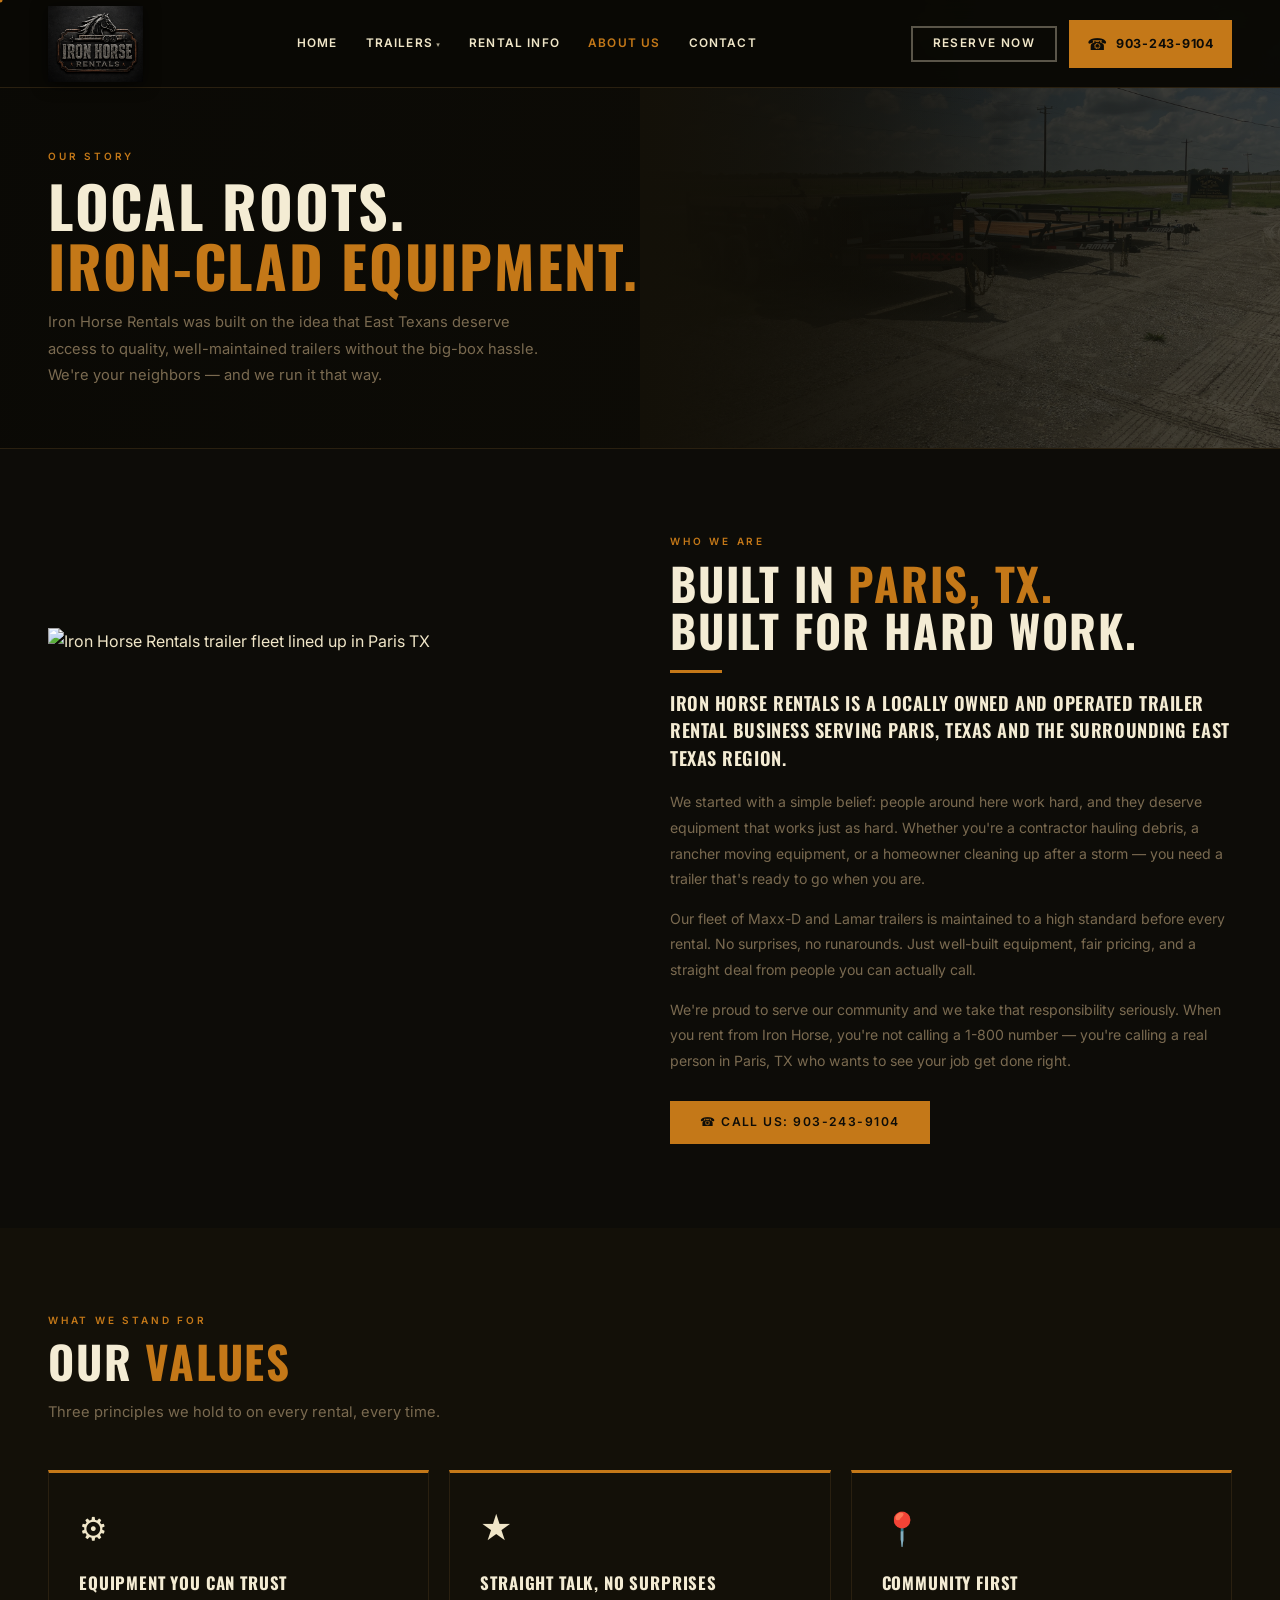
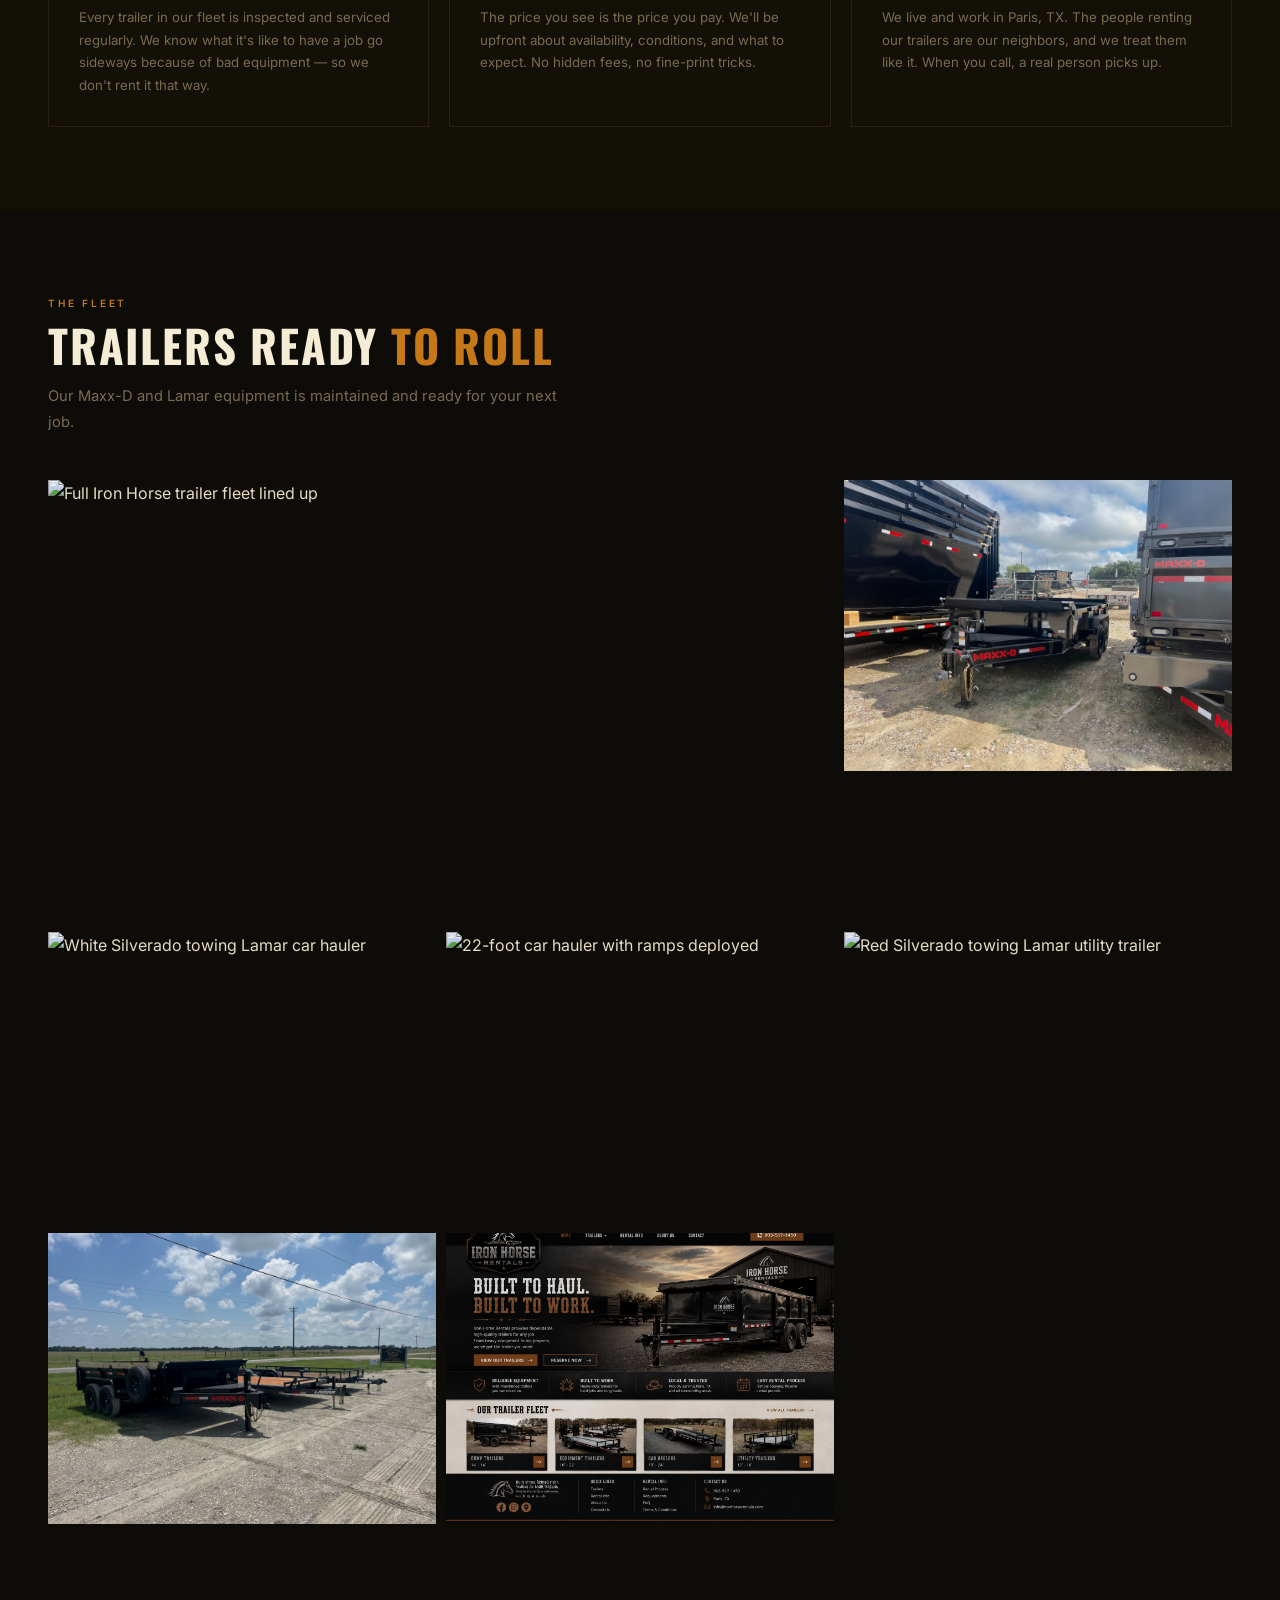
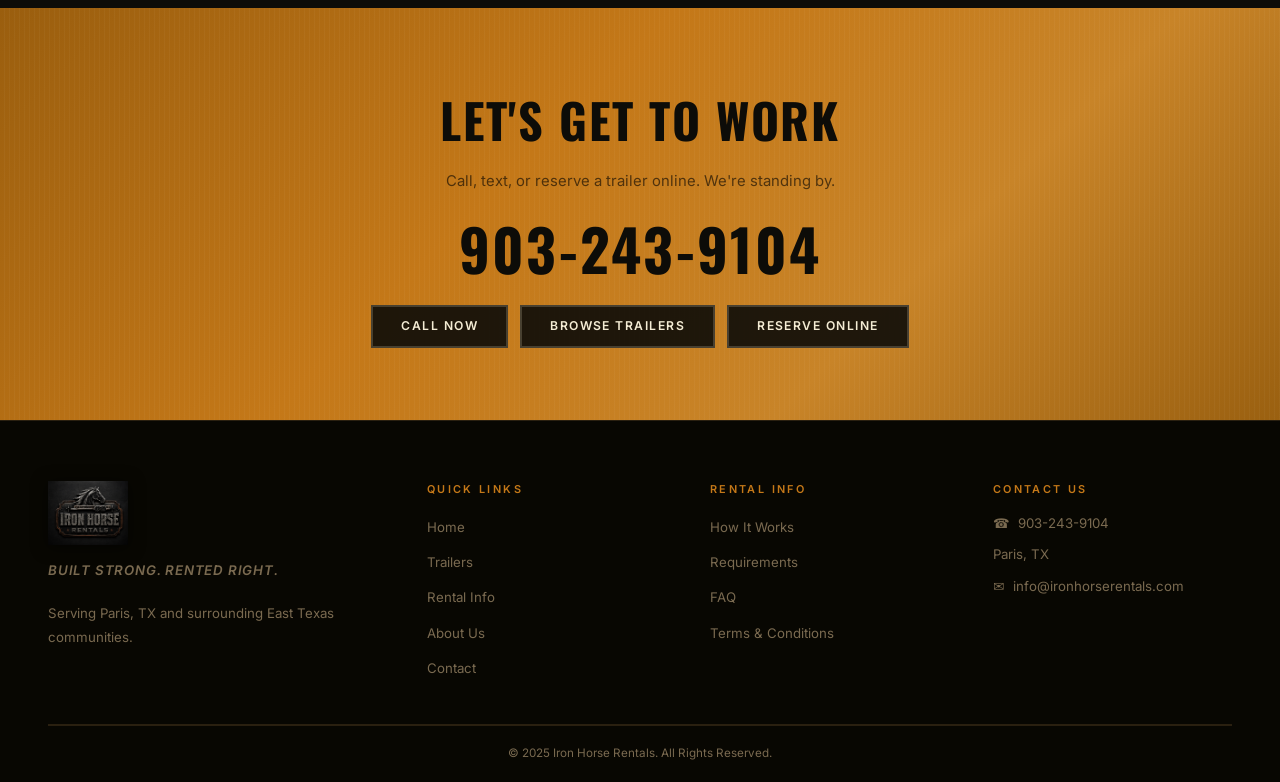
==== about.html @ 9d461a07 "Initial deploy — Iron Horse Rentals static site" ====
<!DOCTYPE html>
<html lang="en">
<head>
  <meta charset="UTF-8">
  <meta name="viewport" content="width=device-width, initial-scale=1.0">
  <title>About Us | Iron Horse Rentals &mdash; Paris, TX</title>
  <meta name="description" content="Iron Horse Rentals is a locally owned trailer rental business based in Paris, TX. Learn about our story, values, and equipment.">
  <link rel="preconnect" href="https://fonts.googleapis.com">
  <link rel="preconnect" href="https://fonts.gstatic.com" crossorigin>
  <link href="https://fonts.googleapis.com/css2?family=Oswald:wght@400;600;700&family=Inter:wght@300;400;500;600&display=swap" rel="stylesheet">
  <link rel="stylesheet" href="styles.css?v=6">
</head>
<body>

<div class="page-loader" id="pageLoader">
  <div class="loader-scene">
    <div class="loader-line-top"></div>
    <div class="loader-logo-wrap">
      <img src="logo.png" class="loader-logo" alt="Iron Horse Rentals">
    </div>
    <div class="loader-line-bottom"></div>
    <div class="loader-word">Iron Horse Rentals</div>
    <div class="loader-city">Paris, Texas</div>
    <div class="loader-bar-wrap"><div class="loader-bar"></div></div>
  </div>
</div>

<header class="site-header">
  <div class="container">
    <nav class="nav-inner">
      <a href="index.html" class="nav-logo"><img src="logo.png" alt="Iron Horse Rentals" width="200" height="76"></a>
      <ul class="nav-links">
        <li><a href="index.html">Home</a></li>
        <li class="has-dd">
          <a href="trailers.html">Trailers</a>
          <ul class="dropdown">
            <li><a href="trailers.html#dump">83"&times;14' Dump Trailer</a></li>
            <li><a href="trailers.html#car-hauler">22' Car Hauler</a></li>
            <li><a href="trailers.html#utility">18' Utility Trailer</a></li>
          </ul>
        </li>
        <li><a href="rental-info.html">Rental Info</a></li>
        <li class="active"><a href="about.html">About Us</a></li>
        <li><a href="contact.html">Contact</a></li>
      </ul>
      <div class="nav-cta">
        <a href="trailers.html#reserve" class="btn btn-outline" style="font-size:.74rem;padding:10px 20px;">Reserve Now</a>
        <a href="tel:9032439104" class="nav-phone-btn"><span class="ph-icon">&#9742;</span> 903-243-9104</a>
      </div>
      <button class="nav-toggle" aria-label="Toggle navigation"><span></span><span></span><span></span></button>
    </nav>
  </div>
</header>

<section class="page-hero">
  <div class="page-hero-img"><img src="IMG_5358.jpeg" alt="Iron Horse Rentals trailer fleet"></div>
  <div class="container">
    <span class="label">Our Story</span>
    <h1>Local Roots.<br><em>Iron-Clad Equipment.</em></h1>
    <p>Iron Horse Rentals was built on the idea that East Texans deserve access to quality, well-maintained trailers without the big-box hassle. We're your neighbors &mdash; and we run it that way.</p>
  </div>
</section>

<section style="background:var(--bg);">
  <div class="container">
    <div class="about-story">
      <div class="about-img-wrap">
        <img src="IMG_5359.jpeg" alt="Iron Horse Rentals trailer fleet lined up in Paris TX" loading="lazy">
      </div>
      <div>
        <span class="label">Who We Are</span>
        <h2 class="h2">Built in <em>Paris, TX.</em><br>Built for Hard Work.</h2>
        <div class="rule"></div>
        <p class="about-lead">Iron Horse Rentals is a locally owned and operated trailer rental business serving Paris, Texas and the surrounding East Texas region.</p>
        <p class="about-p">We started with a simple belief: people around here work hard, and they deserve equipment that works just as hard. Whether you're a contractor hauling debris, a rancher moving equipment, or a homeowner cleaning up after a storm &mdash; you need a trailer that's ready to go when you are.</p>
        <p class="about-p">Our fleet of Maxx-D and Lamar trailers is maintained to a high standard before every rental. No surprises, no runarounds. Just well-built equipment, fair pricing, and a straight deal from people you can actually call.</p>
        <p class="about-p">We're proud to serve our community and we take that responsibility seriously. When you rent from Iron Horse, you're not calling a 1-800 number &mdash; you're calling a real person in Paris, TX who wants to see your job get done right.</p>
        <div style="margin-top:28px;">
          <a href="tel:9032439104" class="btn btn-primary">&#9742; Call Us: 903-243-9104</a>
        </div>
      </div>
    </div>
  </div>
</section>

<section style="background:var(--bg2);">
  <div class="container">
    <span class="label">What We Stand For</span>
    <h2 class="h2">Our <em>Values</em></h2>
    <p class="sub">Three principles we hold to on every rental, every time.</p>
    <div class="vals-grid">
      <div class="val-card">
        <div class="val-icon" style="font-size:2rem;">&#9881;</div>
        <h3 class="val-title">Equipment You Can Trust</h3>
        <p class="val-desc">Every trailer in our fleet is inspected and serviced regularly. We know what it's like to have a job go sideways because of bad equipment &mdash; so we don't rent it that way.</p>
      </div>
      <div class="val-card">
        <div class="val-icon" style="font-size:2rem;">&#9733;</div>
        <h3 class="val-title">Straight Talk, No Surprises</h3>
        <p class="val-desc">The price you see is the price you pay. We'll be upfront about availability, conditions, and what to expect. No hidden fees, no fine-print tricks.</p>
      </div>
      <div class="val-card">
        <div class="val-icon" style="font-size:2rem;">&#128205;</div>
        <h3 class="val-title">Community First</h3>
        <p class="val-desc">We live and work in Paris, TX. The people renting our trailers are our neighbors, and we treat them like it. When you call, a real person picks up.</p>
      </div>
    </div>
  </div>
</section>

<section style="background:var(--bg);">
  <div class="container">
    <span class="label">The Fleet</span>
    <h2 class="h2">Trailers Ready <em>to Roll</em></h2>
    <p class="sub">Our Maxx-D and Lamar equipment is maintained and ready for your next job.</p>
    <div class="photo-grid">
      <div class="span2">
        <img src="IMG_5359.jpeg" alt="Full Iron Horse trailer fleet lined up" loading="lazy">
      </div>
      <div>
        <img src="IMG_5315.jpeg" alt="Maxx-D dump trailer close-up" loading="lazy">
      </div>
      <div>
        <img src="IMG_5285.jpeg" alt="White Silverado towing Lamar car hauler" loading="lazy">
      </div>
      <div>
        <img src="IMG_5299.jpeg" alt="22-foot car hauler with ramps deployed" loading="lazy">
      </div>
      <div>
        <img src="IMG_5297.jpeg" alt="Red Silverado towing Lamar utility trailer" loading="lazy">
      </div>
      <div>
        <img src="IMG_5358.jpeg" alt="Dump trailer and utility trailer in field" loading="lazy">
      </div>
      <div>
        <img src="PHOTO-2026-06-24-08-53-09.jpeg" alt="Iron Horse Rentals trailer" loading="lazy">
      </div>
    </div>
  </div>
</section>

<section class="cta-banner">
  <div class="container">
    <div style="max-width:600px;margin:0 auto;">
      <h2>Let's Get to Work</h2>
      <p>Call, text, or reserve a trailer online. We're standing by.</p>
      <a href="tel:9032439104" class="phone-big">903-243-9104</a>
      <div class="cta-btns">
        <a href="tel:9032439104" class="btn btn-dark">Call Now</a>
        <a href="trailers.html" class="btn btn-dark">Browse Trailers</a>
        <a href="trailers.html#reserve" class="btn btn-dark">Reserve Online</a>
      </div>
    </div>
  </div>
</section>

<footer class="site-footer">
  <div class="container">
    <div class="footer-grid">
      <div class="footer-brand">
        <img src="logo.png" alt="Iron Horse Rentals">
        <p class="footer-tagline">Built Strong. Rented Right.</p>
        <p>Serving Paris, TX and surrounding East Texas communities.</p>
      </div>
      <div>
        <h4 class="footer-h">Quick Links</h4>
        <ul class="footer-links">
          <li><a href="index.html">Home</a></li>
          <li><a href="trailers.html">Trailers</a></li>
          <li><a href="rental-info.html">Rental Info</a></li>
          <li><a href="about.html">About Us</a></li>
          <li><a href="contact.html">Contact</a></li>
        </ul>
      </div>
      <div>
        <h4 class="footer-h">Rental Info</h4>
        <ul class="footer-links">
          <li><a href="rental-info.html#how-it-works">How It Works</a></li>
          <li><a href="rental-info.html#requirements">Requirements</a></li>
          <li><a href="rental-info.html#faq">FAQ</a></li>
          <li><a href="rental-info.html#terms">Terms &amp; Conditions</a></li>
        </ul>
      </div>
      <div>
        <h4 class="footer-h">Contact Us</h4>
        <div class="footer-ci">&#9742; <a href="tel:9032439104">903-243-9104</a></div>
        <div class="footer-ci">Paris, TX</div>
        <div class="footer-ci">&#9993; <a href="mailto:info@ironhorserentals.com">info@ironhorserentals.com</a></div>
      </div>
    </div>
    <div class="footer-bottom"><p>&copy; 2025 Iron Horse Rentals. All Rights Reserved.</p></div>
  </div>
</footer>

<a href="tel:9032439104" class="float-phone" aria-label="Call">&#9742;</a>
<script src="script.js"></script>
</body>
</html>
---- styles.css ----
/* ============================================================
   Iron Horse Rentals — styles.css
   Western Industrial Theme
   ============================================================ */
@import url('https://fonts.googleapis.com/css2?family=Oswald:wght@400;600;700&family=Inter:wght@300;400;500;600&display=swap');

/* ── DESIGN TOKENS ── */
:root {
  /* Warm dark backgrounds */
  --bg:       #0d0c08;
  --bg2:      #131008;
  --bg3:      #1a1508;
  --bg4:      #201a0a;

  /* Amber / copper accent */
  --accent:   #c47818;
  --accent-l: #d48c28;
  --accent-d: #8a5210;

  /* Parchment (fleet section) */
  --parchment:  #c8b882;
  --parchment2: #baa86e;
  --parchment3: #d4c898;

  /* Text */
  --text:       #f0e6c8;
  --text2:      #7a6a50;
  --text-p:     #1c1608;   /* text on parchment */
  --text2-p:    #5a4e32;   /* secondary text on parchment */
  --text-head:  #f4ecd4;

  /* Borders */
  --border:   #2a2010;
  --border-a: rgba(196,120,24,0.30);

  /* Shadows */
  --shadow:    0 8px 48px rgba(0,0,0,0.8);

  /* Typography */
  --ff-display: 'Oswald', 'Impact', Arial Narrow, sans-serif;
  --ff-body:    'Inter', system-ui, -apple-system, sans-serif;

  /* Layout */
  --nav-h: 88px;
}

/* ── RESET ── */
*,*::before,*::after { box-sizing: border-box; margin: 0; padding: 0; }
html { scroll-behavior: smooth; }
body {
  background: var(--bg);
  color: var(--text);
  font-family: var(--ff-body);
  font-size: 16px;
  line-height: 1.65;
  -webkit-font-smoothing: antialiased;
}
img { max-width: 100%; height: auto; display: block; }
a { color: var(--accent); text-decoration: none; transition: color .2s; }
a:hover { color: var(--accent-l); }

/* ── LAYOUT ── */
.container { max-width: 1240px; margin: 0 auto; padding: 0 28px; }
section { padding: 84px 0; }

/* ── SHARED TYPOGRAPHY ── */
.label {
  font-family: var(--ff-body);
  font-size: 10px;
  font-weight: 600;
  letter-spacing: .28em;
  text-transform: uppercase;
  color: var(--accent);
  display: block;
  margin-bottom: 10px;
}
.h2 {
  font-family: var(--ff-display);
  font-size: clamp(1.8rem, 4vw, 2.8rem);
  font-weight: 700;
  line-height: 1.05;
  text-transform: uppercase;
  letter-spacing: .04em;
  color: var(--text-head);
  margin-bottom: 14px;
}
.h2 em { color: var(--accent); font-style: normal; }
.sub {
  font-family: var(--ff-body);
  font-size: .92rem;
  color: var(--text2);
  line-height: 1.8;
  max-width: 520px;
}
.rule {
  width: 52px;
  height: 3px;
  background: var(--accent);
  margin: 16px 0;
}

/* ── SECTION HEADING WITH STARS ── */
.star-head {
  display: flex;
  align-items: center;
  gap: 16px;
  margin-bottom: 32px;
}
.star-head h2 {
  font-family: var(--ff-display);
  font-size: clamp(1.3rem, 2.5vw, 1.9rem);
  font-weight: 700;
  text-transform: uppercase;
  letter-spacing: .08em;
  color: var(--text-p);
  white-space: nowrap;
}
.star-head .star {
  color: var(--accent);
  font-size: 1.1rem;
  line-height: 1;
  flex-shrink: 0;
}
.star-head .line {
  flex: 1;
  height: 1px;
  background: var(--parchment2);
}

/* ── BUTTONS ── */
.btn {
  display: inline-flex;
  align-items: center;
  gap: 10px;
  padding: 13px 28px;
  font-family: var(--ff-body);
  font-size: .76rem;
  font-weight: 600;
  letter-spacing: .12em;
  text-transform: uppercase;
  border: 2px solid transparent;
  cursor: pointer;
  transition: all .22s;
  text-decoration: none;
  line-height: 1;
}
.btn-primary {
  background: var(--accent);
  color: #0d0c08;
  border-color: var(--accent);
}
.btn-primary:hover {
  background: var(--accent-l);
  border-color: var(--accent-l);
  color: #0d0c08;
  transform: translateY(-1px);
  box-shadow: 0 6px 24px rgba(196,120,24,.4);
}
.btn-outline {
  background: transparent;
  color: var(--text);
  border-color: rgba(240,230,200,.35);
}
.btn-outline:hover {
  border-color: var(--accent);
  color: var(--accent);
  transform: translateY(-1px);
}
.btn-dark {
  background: rgba(13,12,8,.9);
  color: var(--text-head);
  border-color: rgba(240,230,200,.2);
}
.btn-dark:hover {
  background: var(--bg3);
  color: var(--accent);
  border-color: var(--border-a);
}

/* ══════════════════════════════════════════════
   NAVIGATION
   ══════════════════════════════════════════════ */
.site-header {
  position: fixed;
  top: 0; left: 0; right: 0;
  z-index: 1000;
  height: var(--nav-h);
  background: rgba(10,9,5,.97);
  backdrop-filter: blur(14px);
  border-bottom: 1px solid var(--border);
  transition: border-color .3s;
}
.site-header.scrolled {
  border-bottom-color: var(--border-a);
  box-shadow: 0 2px 24px rgba(0,0,0,.8);
}
.nav-inner {
  display: flex;
  align-items: center;
  justify-content: space-between;
  height: var(--nav-h);
  gap: 16px;
}

/* LOGO */
.nav-logo { flex-shrink: 0; }
.nav-logo img {
  height: 76px;
  width: auto;
  object-fit: contain;
  filter: drop-shadow(0 2px 8px rgba(0,0,0,.6));
  transition: filter .2s;
}
.nav-logo:hover img { filter: drop-shadow(0 2px 16px rgba(196,120,24,.4)); }

/* Nav links */
.nav-links {
  display: flex;
  align-items: center;
  gap: 0;
  list-style: none;
}
.nav-links > li { position: relative; }
.nav-links a {
  display: block;
  padding: 8px 14px;
  font-family: var(--ff-body);
  font-size: .74rem;
  font-weight: 600;
  letter-spacing: .1em;
  text-transform: uppercase;
  color: var(--text);
  transition: color .2s;
}
.nav-links a:hover { color: var(--accent); }
.nav-links li.active > a { color: var(--accent); }

/* Dropdown */
.has-dd > a::after { content: ' ▾'; font-size: .6em; opacity: .7; }
.dropdown {
  position: absolute;
  top: calc(100% + 6px); left: 0;
  min-width: 220px;
  background: #131008;
  border: 1px solid var(--border);
  border-top: 2px solid var(--accent);
  padding: 6px 0;
  box-shadow: var(--shadow);
  opacity: 0; visibility: hidden; transform: translateY(-6px);
  transition: all .2s;
}
.has-dd:hover .dropdown,
.has-dd.open .dropdown { opacity: 1; visibility: visible; transform: translateY(0); }
.dropdown a {
  padding: 10px 18px;
  font-size: .76rem;
  text-transform: none;
  letter-spacing: .02em;
  color: var(--text2);
  border-left: 2px solid transparent;
}
.dropdown a:hover { color: var(--accent); border-left-color: var(--accent); background: rgba(196,120,24,.06); }

/* CTA side */
.nav-cta { display: flex; align-items: center; gap: 12px; flex-shrink: 0; }
.nav-phone-btn {
  display: inline-flex;
  align-items: center;
  gap: 8px;
  background: var(--accent);
  color: #0d0c08;
  font-family: var(--ff-body);
  font-size: .78rem;
  font-weight: 700;
  letter-spacing: .06em;
  padding: 11px 18px;
  text-transform: uppercase;
  white-space: nowrap;
  transition: background .2s;
  text-decoration: none;
}
.nav-phone-btn:hover { background: var(--accent-l); color: #0d0c08; }
.nav-phone-btn .ph-icon { font-size: 1rem; }

/* Hamburger */
.nav-toggle { display: none; flex-direction: column; gap: 5px; background: none; border: none; cursor: pointer; padding: 4px; }
.nav-toggle span { display: block; width: 24px; height: 2px; background: var(--text); transition: all .25s; }
.nav-toggle.open span:nth-child(1) { transform: translateY(7px) rotate(45deg); }
.nav-toggle.open span:nth-child(2) { opacity: 0; }
.nav-toggle.open span:nth-child(3) { transform: translateY(-7px) rotate(-45deg); }

/* ══════════════════════════════════════════════
   HERO
   ══════════════════════════════════════════════ */
.hero {
  position: relative;
  min-height: 100vh;
  display: flex;
  align-items: center;
  padding-top: var(--nav-h);
  overflow: hidden;
}
.hero-bg { position: absolute; inset: 0; }
.hero-bg img { width: 100%; height: 100%; object-fit: cover; object-position: center right; }
.hero-bg::after {
  content: '';
  position: absolute; inset: 0;
  background: linear-gradient(100deg,
    rgba(10,9,5,.94) 0%,
    rgba(10,9,5,.82) 45%,
    rgba(10,9,5,.38) 75%,
    rgba(10,9,5,.15) 100%);
}
.hero-content { position: relative; z-index: 1; max-width: 620px; }
.hero-eyebrow {
  font-family: var(--ff-body);
  font-size: .7rem;
  font-weight: 600;
  letter-spacing: .3em;
  text-transform: uppercase;
  color: var(--accent);
  display: flex;
  align-items: center;
  gap: 12px;
  margin-bottom: 20px;
}
.hero-eyebrow::before {
  content: '';
  display: block;
  width: 32px;
  height: 1px;
  background: var(--accent);
}
.hero-title {
  font-family: var(--ff-display);
  font-size: clamp(3rem, 7.5vw, 5.8rem);
  font-weight: 700;
  line-height: .96;
  text-transform: uppercase;
  letter-spacing: .02em;
  color: var(--text-head);
  margin-bottom: 24px;
}
.hero-title em {
  color: var(--accent);
  font-style: normal;
  display: block;
}
.hero-desc {
  font-family: var(--ff-body);
  font-size: .95rem;
  color: var(--text2);
  line-height: 1.78;
  max-width: 440px;
  margin-bottom: 32px;
}
.hero-btns { display: flex; gap: 14px; flex-wrap: wrap; }
.hero-btns .btn { gap: 12px; }
.btn-arrow::after { content: '→'; font-size: 1.1em; }

/* Stats bar */
.hero-stats {
  display: flex;
  align-items: stretch;
  margin-top: 48px;
  padding-top: 28px;
  border-top: 1px solid rgba(196,120,24,.22);
  gap: 0;
}
.hero-stat { padding: 0 28px; }
.hero-stat:first-child { padding-left: 0; }
.hero-stat + .hero-stat { border-left: 1px solid rgba(196,120,24,.2); }
.hero-stat .n {
  font-family: var(--ff-display);
  font-size: 2.2rem;
  font-weight: 700;
  color: var(--accent);
  line-height: 1;
  letter-spacing: .02em;
}
.hero-stat .l {
  font-family: var(--ff-body);
  font-size: .67rem;
  letter-spacing: .14em;
  text-transform: uppercase;
  color: var(--text2);
  margin-top: 5px;
}

/* ══════════════════════════════════════════════
   FEATURE STRIP
   ══════════════════════════════════════════════ */
.features { padding: 0; }
.features-grid {
  display: grid;
  grid-template-columns: repeat(4,1fr);
  gap: 1px;
  background: var(--border);
  border-top: 1px solid var(--border);
  border-bottom: 1px solid var(--border);
}
.feat-card {
  background: var(--bg2);
  padding: 36px 24px;
  display: flex;
  gap: 18px;
  align-items: flex-start;
  transition: background .22s;
}
.feat-card:hover { background: var(--bg3); }
.feat-icon-wrap {
  width: 46px;
  height: 46px;
  flex-shrink: 0;
  display: flex;
  align-items: center;
  justify-content: center;
  border: 1px solid var(--border-a);
  color: var(--accent);
}
.feat-icon-wrap svg { width: 24px; height: 24px; fill: none; stroke: currentColor; stroke-width: 1.8; }
.feat-body {}
.feat-title {
  font-family: var(--ff-display);
  font-size: 1rem;
  font-weight: 700;
  text-transform: uppercase;
  letter-spacing: .06em;
  color: var(--text-head);
  margin-bottom: 6px;
}
.feat-desc {
  font-family: var(--ff-body);
  font-size: .81rem;
  color: var(--text2);
  line-height: 1.65;
}

/* ══════════════════════════════════════════════
   FLEET SECTION (PARCHMENT)
   ══════════════════════════════════════════════ */
.fleet-sec {
  background: var(--parchment);
  background-image:
    repeating-linear-gradient(0deg, transparent, transparent 30px, rgba(0,0,0,.03) 30px, rgba(0,0,0,.03) 31px),
    repeating-linear-gradient(90deg, transparent, transparent 30px, rgba(0,0,0,.02) 30px, rgba(0,0,0,.02) 31px);
}
.fleet-head-row {
  display: flex;
  justify-content: space-between;
  align-items: center;
  margin-bottom: 28px;
  flex-wrap: wrap;
  gap: 12px;
}
.fleet-head-row .view-all {
  font-family: var(--ff-body);
  font-size: .74rem;
  font-weight: 600;
  letter-spacing: .1em;
  text-transform: uppercase;
  color: var(--accent);
  display: flex;
  align-items: center;
  gap: 8px;
  transition: gap .2s;
}
.fleet-head-row .view-all:hover { gap: 14px; color: var(--accent); }
.fleet-head-row .view-all::after { content: '→'; font-size: 1.05em; }

.fleet-grid { display: grid; grid-template-columns: repeat(3,1fr); gap: 16px; }

/* Fleet overlay card */
.fc {
  position: relative;
  overflow: hidden;
  cursor: pointer;
}
.fc-img {
  aspect-ratio: 4/3;
  overflow: hidden;
  position: relative;
}
.fc-img img {
  width: 100%;
  height: 100%;
  object-fit: cover;
  transition: transform .45s ease;
}
.fc:hover .fc-img img { transform: scale(1.06); }
.fc-overlay {
  position: absolute;
  inset: 0;
  background: linear-gradient(to top, rgba(10,9,5,.90) 0%, rgba(10,9,5,.35) 55%, transparent 100%);
  display: flex;
  align-items: flex-end;
  justify-content: space-between;
  padding: 20px 18px 18px;
  transition: background .3s;
}
.fc:hover .fc-overlay { background: linear-gradient(to top, rgba(10,9,5,.95) 0%, rgba(10,9,5,.45) 60%, rgba(10,9,5,.1) 100%); }
.fc-info {}
.fc-name {
  font-family: var(--ff-display);
  font-size: 1.05rem;
  font-weight: 700;
  text-transform: uppercase;
  letter-spacing: .06em;
  color: #fff;
  display: block;
  margin-bottom: 2px;
}
.fc-size {
  font-family: var(--ff-body);
  font-size: .72rem;
  letter-spacing: .06em;
  color: rgba(255,255,255,.6);
}
.fc-btn {
  width: 36px;
  height: 36px;
  background: var(--accent);
  color: #0d0c08;
  display: flex;
  align-items: center;
  justify-content: center;
  font-size: 1rem;
  font-weight: 700;
  flex-shrink: 0;
  text-decoration: none;
  transition: background .2s, transform .2s;
}
.fc:hover .fc-btn { background: var(--accent-l); transform: scale(1.08); }

/* ══════════════════════════════════════════════
   CTA BANNER
   ══════════════════════════════════════════════ */
.cta-banner {
  background: linear-gradient(135deg, #9a5e0e 0%, var(--accent) 40%, #c88428 70%, #9a6010 100%);
  padding: 72px 0;
  text-align: center;
  position: relative;
  overflow: hidden;
}
.cta-banner::before {
  content: '';
  position: absolute; inset: 0;
  background: repeating-linear-gradient(90deg, transparent 0, transparent 4px, rgba(255,255,255,.03) 4px, rgba(255,255,255,.04) 5px);
  pointer-events: none;
}
.cta-banner h2 {
  font-family: var(--ff-display);
  font-size: clamp(2rem, 5vw, 3rem);
  font-weight: 700;
  text-transform: uppercase;
  letter-spacing: .04em;
  color: #0d0c08;
  margin-bottom: 10px;
  position: relative;
}
.cta-banner p {
  font-family: var(--ff-body);
  color: rgba(0,0,0,.6);
  font-size: .93rem;
  margin-bottom: 26px;
  position: relative;
}
.cta-banner .phone-big {
  font-family: var(--ff-display);
  font-size: clamp(2.2rem, 5.5vw, 3.6rem);
  font-weight: 700;
  letter-spacing: .04em;
  color: #0d0c08;
  display: block;
  margin: 0 0 28px;
  line-height: 1;
  position: relative;
}
.cta-banner .cta-btns { display: flex; gap: 12px; justify-content: center; flex-wrap: wrap; position: relative; }

/* ══════════════════════════════════════════════
   PAGE HERO (inner pages)
   ══════════════════════════════════════════════ */
.page-hero {
  position: relative;
  padding: calc(var(--nav-h) + 60px) 0 60px;
  background: var(--bg2);
  border-bottom: 1px solid var(--border);
  overflow: hidden;
}
.page-hero::before {
  content: '';
  position: absolute; inset: 0;
  background: linear-gradient(100deg, rgba(10,9,5,.98) 0%, rgba(10,9,5,.7) 60%, transparent 100%);
  z-index: 1;
}
.page-hero-img {
  position: absolute;
  right: 0; top: 0; bottom: 0;
  width: 50%;
  overflow: hidden;
}
.page-hero-img img { width: 100%; height: 100%; object-fit: cover; opacity: .28; }
.page-hero-img::before {
  content: '';
  position: absolute; inset: 0;
  background: linear-gradient(to right, var(--bg2) 0%, transparent 60%);
  z-index: 1;
}
.page-hero .container { position: relative; z-index: 2; }
.page-hero .label { margin-bottom: 10px; }
.page-hero h1 {
  font-family: var(--ff-display);
  font-size: clamp(2rem, 5vw, 3.6rem);
  font-weight: 700;
  line-height: 1.05;
  text-transform: uppercase;
  letter-spacing: .03em;
  color: var(--text-head);
  margin-bottom: 14px;
}
.page-hero h1 em { color: var(--accent); font-style: normal; }
.page-hero p {
  font-family: var(--ff-body);
  font-size: .92rem;
  color: var(--text2);
  max-width: 500px;
  line-height: 1.78;
}

/* ══════════════════════════════════════════════
   TRAILER DETAIL
   ══════════════════════════════════════════════ */
.trailers-list { display: flex; flex-direction: column; gap: 2px; }
.td {
  display: grid;
  grid-template-columns: 1.1fr 1fr;
  border: 1px solid var(--border);
  overflow: hidden;
  background: var(--bg2);
  transition: border-color .25s;
}
.td:hover { border-color: var(--border-a); }
.td:nth-child(even) { direction: rtl; }
.td:nth-child(even) > * { direction: ltr; }
.td-img { position: relative; overflow: hidden; min-height: 360px; }
.td-img img { width: 100%; height: 100%; object-fit: cover; transition: transform .4s; }
.td:hover .td-img img { transform: scale(1.03); }
.td-body { padding: 48px 40px; display: flex; flex-direction: column; justify-content: center; }
.td-tag {
  display: inline-block;
  font-family: var(--ff-body);
  font-size: .68rem;
  font-weight: 600;
  letter-spacing: .16em;
  text-transform: uppercase;
  color: var(--accent);
  background: rgba(196,120,24,.1);
  border: 1px solid rgba(196,120,24,.25);
  padding: 4px 12px;
  margin-bottom: 14px;
}
.td-name {
  font-family: var(--ff-display);
  font-size: clamp(1.6rem, 3vw, 2.2rem);
  font-weight: 700;
  text-transform: uppercase;
  letter-spacing: .03em;
  color: var(--text-head);
  margin-bottom: 6px;
  line-height: 1.05;
}
.td-price {
  font-family: var(--ff-display);
  font-size: 2.2rem;
  font-weight: 700;
  color: var(--accent);
  margin-bottom: 18px;
  line-height: 1;
  letter-spacing: .02em;
}
.td-price small { font-family: var(--ff-body); font-size: .78rem; color: var(--text2); font-weight: 400; }
.td-desc { font-family: var(--ff-body); font-size: .88rem; color: var(--text2); line-height: 1.78; margin-bottom: 22px; }
.td-specs { display: grid; grid-template-columns: 1fr 1fr; gap: 8px 16px; margin-bottom: 26px; }
.spec { display: flex; align-items: flex-start; gap: 8px; font-family: var(--ff-body); font-size: .81rem; color: var(--text2); }
.spec::before { content: '✦'; color: var(--accent); font-size: .58rem; margin-top: 4px; flex-shrink: 0; }

/* ══════════════════════════════════════════════
   RESERVATION FORM
   ══════════════════════════════════════════════ */
.res-sec { background: var(--bg2); }
.res-inner { display: grid; grid-template-columns: 1fr 1.6fr; gap: 56px; align-items: start; }
.res-info h2 {
  font-family: var(--ff-display);
  font-size: 2rem;
  font-weight: 700;
  text-transform: uppercase;
  letter-spacing: .03em;
  color: var(--text-head);
  margin-bottom: 14px;
}
.res-info p { font-family: var(--ff-body); font-size: .87rem; color: var(--text2); line-height: 1.78; margin-bottom: 20px; }
.res-contact a {
  display: flex; align-items: center; gap: 10px;
  font-family: var(--ff-body); font-size: .92rem; font-weight: 600;
  color: var(--text); margin-bottom: 10px; transition: color .2s;
}
.res-contact a:hover { color: var(--accent); }

/* FORMS */
.form-grid { display: grid; grid-template-columns: 1fr 1fr; gap: 16px; }
.fg { display: flex; flex-direction: column; gap: 6px; }
.fg.full { grid-column: 1/-1; }
.fg label {
  font-family: var(--ff-body);
  font-size: .68rem; font-weight: 600; letter-spacing: .14em; text-transform: uppercase; color: var(--accent);
}
.fg input, .fg select, .fg textarea {
  background: var(--bg);
  border: 1px solid var(--border);
  color: var(--text);
  font-family: var(--ff-body);
  font-size: .88rem;
  padding: 11px 14px;
  outline: none;
  transition: border-color .2s;
  -webkit-appearance: none;
  border-radius: 0;
}
.fg select {
  background-image: url("data:image/svg+xml,%3Csvg xmlns='http://www.w3.org/2000/svg' width='10' height='7'%3E%3Cpath d='M1 1l4 4 4-4' stroke='%237a6a50' stroke-width='1.5' fill='none'/%3E%3C/svg%3E");
  background-repeat: no-repeat; background-position: right 13px center; padding-right: 34px; cursor: pointer;
}
.fg input:focus, .fg select:focus, .fg textarea:focus { border-color: var(--accent); }
.fg input::placeholder, .fg textarea::placeholder { color: var(--text2); opacity: .45; }
.fg select option { background: #131008; }
.fg textarea { resize: vertical; min-height: 90px; }
.form-note { font-family: var(--ff-body); font-size: .73rem; color: var(--text2); margin-top: 10px; }
.form-success {
  display: none; margin-top: 14px; padding: 16px 20px;
  background: rgba(196,120,24,.1); border: 1px solid var(--border-a);
  color: var(--accent); font-family: var(--ff-body); font-size: .87rem; text-align: center;
}

/* ══════════════════════════════════════════════
   HOW IT WORKS
   ══════════════════════════════════════════════ */
.steps { display: grid; grid-template-columns: repeat(4,1fr); gap: 28px; margin-top: 48px; }
.step-n {
  width: 46px; height: 46px;
  background: var(--accent); color: #0d0c08;
  font-family: var(--ff-display); font-size: 1.3rem; font-weight: 700;
  display: flex; align-items: center; justify-content: center;
  margin-bottom: 18px;
  box-shadow: 0 4px 16px rgba(196,120,24,.35);
}
.step-title {
  font-family: var(--ff-display); font-size: 1.05rem; font-weight: 700;
  text-transform: uppercase; letter-spacing: .05em;
  color: var(--text-head); margin-bottom: 8px;
}
.step-desc { font-family: var(--ff-body); font-size: .83rem; color: var(--text2); line-height: 1.7; }

/* ── REQUIREMENTS ── */
.req-grid { display: grid; grid-template-columns: 1fr 1fr; gap: 20px; margin-top: 40px; }
.req-card { background: var(--bg3); border: 1px solid var(--border); padding: 26px; }
.req-card h3 {
  font-family: var(--ff-display); font-size: 1rem; font-weight: 700;
  text-transform: uppercase; letter-spacing: .05em;
  color: var(--text-head); margin-bottom: 14px; padding-bottom: 12px; border-bottom: 1px solid var(--border);
}
.req-list { list-style: none; display: flex; flex-direction: column; gap: 9px; }
.req-list li { display: flex; gap: 10px; font-family: var(--ff-body); font-size: .84rem; color: var(--text2); line-height: 1.55; }
.req-list li::before { content: '✦'; color: var(--accent); font-size: .58rem; flex-shrink: 0; margin-top: 4px; }

/* ── FAQ ── */
.faq-list { display: flex; flex-direction: column; }
.faq-item { border: 1px solid var(--border); border-bottom: none; }
.faq-item:last-child { border-bottom: 1px solid var(--border); }
.faq-q {
  width: 100%; display: flex; align-items: center; justify-content: space-between;
  padding: 18px 22px; background: none; border: none; cursor: pointer;
  color: var(--text); font-family: var(--ff-body); font-size: .92rem; font-weight: 500;
  text-align: left; gap: 14px; transition: background .2s;
}
.faq-q:hover { background: rgba(196,120,24,.04); }
.faq-q span { flex: 1; }
.faq-icon {
  width: 22px; height: 22px; border: 1px solid var(--border-a);
  display: flex; align-items: center; justify-content: center;
  font-size: .9rem; color: var(--accent); flex-shrink: 0; transition: transform .25s;
}
.faq-item.open .faq-icon { transform: rotate(45deg); }
.faq-a { overflow: hidden; max-height: 0; transition: max-height .32s ease; }
.faq-a-in {
  padding: 0 22px 18px; padding-top: 16px;
  font-family: var(--ff-body); font-size: .85rem; color: var(--text2); line-height: 1.78;
  border-top: 1px solid var(--border);
}

/* ── T&C ── */
.tc-box {
  background: var(--bg3); border: 1px solid var(--border); border-left: 3px solid var(--accent);
  padding: 30px 34px; margin-top: 36px;
}
.tc-box h3 {
  font-family: var(--ff-display); font-size: 1.05rem; font-weight: 700;
  text-transform: uppercase; letter-spacing: .05em;
  color: var(--text-head); margin-bottom: 18px;
}
.tc-list { list-style: none; counter-reset: tc; display: flex; flex-direction: column; gap: 12px; }
.tc-list li { display: flex; gap: 14px; font-family: var(--ff-body); font-size: .83rem; color: var(--text2); line-height: 1.65; counter-increment: tc; }
.tc-list li::before {
  content: counter(tc); min-width: 22px; height: 22px;
  background: rgba(196,120,24,.15); color: var(--accent); font-size: .7rem; font-weight: 700;
  display: flex; align-items: center; justify-content: center; flex-shrink: 0;
}

/* ══════════════════════════════════════════════
   ABOUT
   ══════════════════════════════════════════════ */
.about-story { display: grid; grid-template-columns: 1fr 1fr; gap: 60px; align-items: center; }
.about-img-wrap { position: relative; }
.about-img-wrap img { width: 100%; aspect-ratio: 4/3; object-fit: cover; }
.about-img-wrap::after {
  content: ''; position: absolute; bottom: -14px; right: -14px;
  width: 55%; height: 55%; border: 2px solid var(--accent); z-index: -1;
}
.about-lead { font-family: var(--ff-display); font-size: 1.15rem; font-weight: 600; text-transform: uppercase; letter-spacing: .03em; color: var(--text-head); line-height: 1.5; margin-bottom: 18px; }
.about-p { font-family: var(--ff-body); font-size: .88rem; color: var(--text2); line-height: 1.82; margin-bottom: 14px; }

.vals-grid { display: grid; grid-template-columns: repeat(3,1fr); gap: 20px; margin-top: 44px; }
.val-card { padding: 30px; background: var(--bg2); border: 1px solid var(--border); border-top: 3px solid var(--accent); }
.val-icon { font-size: 1.8rem; margin-bottom: 14px; }
.val-title { font-family: var(--ff-display); font-size: 1.05rem; font-weight: 700; text-transform: uppercase; letter-spacing: .05em; color: var(--text-head); margin-bottom: 9px; }
.val-desc { font-family: var(--ff-body); font-size: .83rem; color: var(--text2); line-height: 1.7; }

.photo-grid { display: grid; grid-template-columns: repeat(3,1fr); gap: 10px; margin-top: 44px; }
.photo-grid img { width: 100%; aspect-ratio: 4/3; object-fit: cover; filter: grayscale(15%) contrast(1.08) brightness(.92); transition: filter .3s, transform .3s; }
.photo-grid img:hover { filter: grayscale(0) contrast(1.05); transform: scale(1.02); }
.photo-grid .span2 { grid-column: span 2; }
.photo-grid .span2 img { aspect-ratio: 16/9; }

/* ══════════════════════════════════════════════
   CONTACT
   ══════════════════════════════════════════════ */
.contact-grid { display: grid; grid-template-columns: 1fr 1.4fr; gap: 48px; align-items: start; }
.contact-cards { display: flex; flex-direction: column; gap: 16px; }
.c-card { background: var(--bg2); border: 1px solid var(--border); padding: 20px; display: flex; gap: 14px; transition: border-color .2s; }
.c-card:hover { border-color: var(--border-a); }
.c-icon { width: 42px; height: 42px; background: rgba(196,120,24,.1); border: 1px solid rgba(196,120,24,.2); display: flex; align-items: center; justify-content: center; font-size: 1.1rem; flex-shrink: 0; }
.c-card h3 { font-family: var(--ff-body); font-size: .68rem; font-weight: 600; letter-spacing: .14em; text-transform: uppercase; color: var(--accent); margin-bottom: 4px; }
.c-card p, .c-card a { font-family: var(--ff-body); font-size: .92rem; color: var(--text); }
.c-card small { display: block; font-family: var(--ff-body); font-size: .74rem; color: var(--text2); margin-top: 3px; }
.phone-box {
  background: linear-gradient(135deg, #9a5e0e 0%, var(--accent) 50%, #a06010 100%);
  padding: 26px 22px; text-align: center;
}
.phone-box .pb-label { font-family: var(--ff-body); font-size: .68rem; font-weight: 600; letter-spacing: .22em; text-transform: uppercase; color: rgba(0,0,0,.6); margin-bottom: 6px; }
.phone-box a { font-family: var(--ff-display); font-size: 2.1rem; font-weight: 700; letter-spacing: .04em; color: #0d0c08; display: block; line-height: 1.1; }
.phone-box small { font-family: var(--ff-body); font-size: .74rem; color: rgba(0,0,0,.55); display: block; margin-top: 5px; }

/* ══════════════════════════════════════════════
   FOOTER
   ══════════════════════════════════════════════ */
.site-footer { background: #080702; border-top: 1px solid var(--border); padding: 60px 0 0; }
.footer-grid { display: grid; grid-template-columns: 1.4fr 1fr 1fr 1fr; gap: 44px; padding-bottom: 44px; border-bottom: 1px solid var(--border); }
.footer-brand img {
  height: 64px;
  width: auto;
  object-fit: contain;
  margin-bottom: 14px;
  filter: drop-shadow(0 2px 8px rgba(0,0,0,.6));
}
.footer-brand p { font-family: var(--ff-body); font-size: .83rem; color: var(--text2); line-height: 1.78; margin-bottom: 20px; }
.footer-tagline {
  font-family: var(--ff-display);
  font-size: .88rem;
  font-weight: 600;
  text-transform: uppercase;
  letter-spacing: .06em;
  color: var(--text2);
  font-style: italic;
  margin-bottom: 16px;
}
.footer-h { font-family: var(--ff-body); font-size: .68rem; font-weight: 600; letter-spacing: .22em; text-transform: uppercase; color: var(--accent); margin-bottom: 14px; }
.footer-links { list-style: none; display: flex; flex-direction: column; gap: 9px; }
.footer-links a { font-family: var(--ff-body); font-size: .83rem; color: var(--text2); transition: color .2s, padding-left .2s; }
.footer-links a:hover { color: var(--text); padding-left: 4px; }
.footer-ci { display: flex; align-items: flex-start; gap: 9px; font-family: var(--ff-body); font-size: .83rem; color: var(--text2); margin-bottom: 10px; }
.footer-ci a { color: var(--text2); }
.footer-ci a:hover { color: var(--accent); }
.footer-bottom {
  display: flex; justify-content: center; align-items: center; padding: 18px 0;
  border-top: 1px solid var(--border);
}
.footer-bottom p { font-family: var(--ff-body); font-size: .73rem; color: var(--text2); text-align: center; }

/* ── FLOAT PHONE ── */
.float-phone {
  display: none; position: fixed; bottom: 22px; right: 22px; z-index: 999;
  background: var(--accent); color: #0d0c08;
  width: 54px; height: 54px; border-radius: 50%;
  align-items: center; justify-content: center;
  font-size: 1.3rem;
  box-shadow: 0 4px 24px rgba(196,120,24,.55);
  transition: transform .2s;
}
.float-phone:hover { transform: scale(1.1); color: #0d0c08; }

/* ══════════════════════════════════════════════
   RESPONSIVE
   ══════════════════════════════════════════════ */
@media (max-width: 1024px) {
  .features-grid { grid-template-columns: repeat(2,1fr); }
  .fleet-grid { grid-template-columns: repeat(2,1fr); }
  .td { grid-template-columns: 1fr; direction: ltr !important; }
  .td:nth-child(even) > * { direction: ltr; }
  .td-img { min-height: 260px; }
  .footer-grid { grid-template-columns: 1fr 1fr; gap: 28px; }
  .steps { grid-template-columns: repeat(2,1fr); }
  .about-story { grid-template-columns: 1fr; gap: 36px; }
  .about-img-wrap::after { display: none; }
  .res-inner { grid-template-columns: 1fr; }
}
@media (max-width: 768px) {
  :root { --nav-h: 70px; }
  section { padding: 56px 0; }
  .nav-links, .nav-cta { display: none; }
  .nav-toggle { display: flex; }
  .nav-logo img { height: 56px; }
  .nav-links.open {
    display: flex; flex-direction: column;
    position: fixed; top: var(--nav-h); left: 0; right: 0;
    background: rgba(10,9,5,.98); border-bottom: 1px solid var(--border);
    padding: 12px 0; gap: 0; z-index: 999;
  }
  .nav-links.open a { padding: 12px 22px; }
  .dropdown { position: static; opacity: 1; visibility: visible; transform: none; background: #1a1508; border: none; border-left: 2px solid var(--accent); margin-left: 22px; display: none; }
  .has-dd.open .dropdown { display: block; }
  .fleet-grid { grid-template-columns: 1fr; }
  .features-grid { grid-template-columns: 1fr; }
  .vals-grid { grid-template-columns: 1fr; }
  .req-grid { grid-template-columns: 1fr; }
  .form-grid { grid-template-columns: 1fr; }
  .contact-grid { grid-template-columns: 1fr; }
  .footer-grid { grid-template-columns: 1fr; gap: 24px; }
  .fleet-head-row { flex-direction: column; align-items: flex-start; }
  .td-body { padding: 28px 22px; }
  .td-specs { grid-template-columns: 1fr; }
  .photo-grid { grid-template-columns: 1fr 1fr; }
  .photo-grid .span2 { grid-column: span 2; }
  .float-phone { display: flex; }
  .page-hero-img { display: none; }
  .footer-bottom { flex-direction: column; gap: 6px; }
  .hero-stats { flex-direction: column; align-items: flex-start; gap: 16px; }
  .hero-stat + .hero-stat { border-left: none; padding-left: 0; border-top: 1px solid rgba(196,120,24,.2); padding-top: 16px; }
  .feat-card { flex-direction: column; gap: 12px; }
}
@media (max-width: 480px) {
  .hero-title { font-size: 2.8rem; }
  .photo-grid { grid-template-columns: 1fr; }
  .photo-grid .span2 { grid-column: span 1; }
  .steps { grid-template-columns: 1fr; }
  .nav-logo img { height: 48px; }
}

/* ══════════════════════════════════════════════
   TRIONN-INSPIRED ANIMATION SYSTEM
   ══════════════════════════════════════════════ */

/* ── SCROLL PROGRESS BAR ── */
.scroll-progress {
  position: fixed; top: 0; left: 0;
  width: 0%; height: 2px;
  background: var(--accent);
  z-index: 2000; pointer-events: none;
  transition: width .05s linear;
}

/* ── PAGE LOADER ── */
.page-loader {
  position: fixed; inset: 0;
  background: var(--bg);
  z-index: 9999;
  display: flex; align-items: center; justify-content: center;
  transition: opacity .75s cubic-bezier(0.4, 0, 0.2, 1), visibility .75s ease;
}
.page-loader.done { opacity: 0; visibility: hidden; pointer-events: none; }

/* ── Loader scene ── */
.loader-scene {
  display: flex; flex-direction: column; align-items: center;
  position: relative;
}

/* Top amber line grows outward from center */
.loader-line-top {
  width: 0; height: 1px;
  background: var(--accent);
  margin-bottom: 28px;
  animation: ld-hline .3s .08s cubic-bezier(0.16, 1, 0.3, 1) forwards;
}
@keyframes ld-hline { to { width: 88px; } }

/* Logo clip-rise: logo rises up from below the container edge */
.loader-logo-wrap {
  overflow: hidden;
  height: 84px;
  display: flex; align-items: flex-start;
  position: relative;
}
.loader-logo {
  height: 84px; width: auto; display: block;
  transform: translateY(100%);
  filter: drop-shadow(0 4px 20px rgba(196,120,24,.35));
  animation: ld-rise .5s .2s cubic-bezier(0.16, 1, 0.3, 1) forwards;
  will-change: transform;
}
@keyframes ld-rise { to { transform: translateY(0); } }

/* Shine sweep across logo after rise */
.loader-logo-wrap::after {
  content: '';
  position: absolute; top: 0; left: -80%; width: 55%; height: 100%;
  background: linear-gradient(105deg, transparent 20%, rgba(255,220,120,.18) 50%, transparent 80%);
  animation: ld-shine .5s .75s ease forwards;
  pointer-events: none;
}
@keyframes ld-shine { to { left: 160%; } }

/* Bottom divider line */
.loader-line-bottom {
  width: 0; height: 1px;
  background: var(--border-a);
  margin-top: 20px; margin-bottom: 14px;
  animation: ld-hline .3s .52s cubic-bezier(0.16, 1, 0.3, 1) forwards;
}

/* Wordmark — blurs in with wide letter-spacing */
.loader-word {
  font-family: var(--ff-display);
  font-size: .68rem; font-weight: 600;
  letter-spacing: .45em;
  text-transform: uppercase;
  color: var(--text-head);
  padding-right: .45em;
  opacity: 0; filter: blur(6px);
  animation: ld-word .38s .56s ease forwards;
}
@keyframes ld-word {
  from { opacity: 0; filter: blur(6px); letter-spacing: .7em; }
  to   { opacity: 1; filter: blur(0);   letter-spacing: .45em; }
}

/* City label in amber */
.loader-city {
  font-family: var(--ff-body);
  font-size: .57rem; font-weight: 600;
  letter-spacing: .28em; text-transform: uppercase;
  color: var(--accent);
  margin-top: 5px;
  opacity: 0; transform: translateY(5px);
  animation: ld-city .28s .72s ease forwards;
}
@keyframes ld-city {
  to { opacity: 1; transform: translateY(0); }
}

/* Progress bar */
.loader-bar-wrap {
  width: 88px; height: 1px;
  background: var(--border);
  margin-top: 22px; overflow: hidden;
}
.loader-bar {
  height: 100%; width: 0%;
  background: var(--accent);
  animation: ld-bar .85s .1s cubic-bezier(0.4, 0, 0.2, 1) forwards;
}
@keyframes ld-bar { to { width: 100%; } }

/* ── CUSTOM CURSOR ── */
@media (pointer: fine) {
  body, a, button, [role="button"] { cursor: none !important; }
}
.c-ring {
  position: fixed; top: 0; left: 0;
  width: 34px; height: 34px;
  border: 1.5px solid rgba(196,120,24,.65);
  border-radius: 50%; pointer-events: none;
  z-index: 9998;
  transform: translate(-50%, -50%);
  transition: width .22s, height .22s, border-color .22s, background .18s;
}
.c-dot {
  position: fixed; top: 0; left: 0;
  width: 5px; height: 5px;
  background: var(--accent); border-radius: 50%;
  pointer-events: none; z-index: 9999;
  transform: translate(-50%, -50%);
}
.c-ring.on-link {
  width: 52px; height: 52px;
  background: rgba(196,120,24,.07);
  border-color: var(--accent);
}

/* ── MARQUEE TICKER ── */
.marquee-strip {
  overflow: hidden;
  background: var(--bg4);
  border-top: 1px solid var(--border-a);
  border-bottom: 1px solid var(--border-a);
}
.marquee-track {
  display: flex;
  width: fit-content;
  animation: mq-scroll 32s linear infinite;
}
.marquee-track:hover { animation-play-state: paused; }
.m-item {
  display: inline-flex; align-items: center;
  padding: 24px 32px;
  font-family: var(--ff-display);
  font-size: clamp(1rem, 1.6vw, 1.25rem);
  font-weight: 700;
  text-transform: uppercase;
  letter-spacing: .12em;
  color: rgba(240,230,200,.55);
  white-space: nowrap; flex-shrink: 0;
  transition: color .2s;
}
.m-item:hover { color: var(--text); }
.m-sep { color: var(--accent); padding: 0 6px; font-size: .8em; opacity: .9; }
@keyframes mq-scroll {
  from { transform: translateX(0); }
  to   { transform: translateX(-50%); }
}

/* ── SPLIT TEXT LINE REVEAL ── */
.t-line {
  display: block;
  overflow: hidden;
  line-height: 1.05;
}
.t-inner {
  display: block;
  transform: translateY(108%);
  transition: transform .9s cubic-bezier(0.16, 1, 0.3, 1);
  will-change: transform;
}
.t-line:nth-child(2) .t-inner { transition-delay: .13s; }
.t-line:nth-child(3) .t-inner { transition-delay: .26s; }
.hero-title .t-line { margin-bottom: .06em; }

/* Trigger class – parent gets .txt-revealed */
.txt-revealed .t-inner { transform: translateY(0); }

/* Amber line in hero */
.t-inner.amber { color: var(--accent); font-style: normal; }

/* ── FADE-UP UTILITY ── */
.fade-up {
  opacity: 0;
  transform: translateY(26px);
  transition: opacity .7s ease, transform .7s ease;
}
.fade-up.is-in { opacity: 1; transform: translateY(0); }
.fade-up.d1 { transition-delay: .1s; }
.fade-up.d2 { transition-delay: .22s; }
.fade-up.d3 { transition-delay: .34s; }
.fade-up.d4 { transition-delay: .46s; }

/* ── CARD STAGGER (existing cards get fade animation) ── */
.feat-card,
.step-item,
.val-card,
.req-card {
  opacity: 0;
  transform: translateY(22px);
}
.feat-card   { transition: background .22s, opacity .6s ease, transform .6s ease; }
.step-item,
.val-card,
.req-card    { transition: opacity .6s ease, transform .6s ease; }

.feat-card.is-in,
.step-item.is-in,
.val-card.is-in,
.req-card.is-in { opacity: 1; transform: translateY(0); }

/* .td and .fc keep their own transitions; JS just adds opacity */
.td { opacity: 0; transform: translateY(18px); transition: border-color .25s, opacity .65s ease, transform .65s ease; }
.td.is-in { opacity: 1; transform: translateY(0); }

.fc { opacity: 0; }
.fc.is-in { opacity: 1; transition: opacity .5s ease; }

.c-card { opacity: 0; transform: translateY(20px); transition: border-color .2s, opacity .6s ease, transform .6s ease; }
.c-card.is-in { opacity: 1; transform: translateY(0); }

/* ── HERO PARALLAX ── */
.hero-bg img { will-change: transform; transform: scale(1.08); }

/* ── LARGE BREAKOUT TEXT (Trionn section feel) ── */
.breakout-text {
  font-family: var(--ff-display);
  font-size: clamp(2.4rem, 6vw, 5rem);
  font-weight: 700;
  text-transform: uppercase;
  letter-spacing: .02em;
  line-height: 1.0;
  color: var(--text-head);
}
.breakout-text em { color: var(--accent); font-style: normal; }
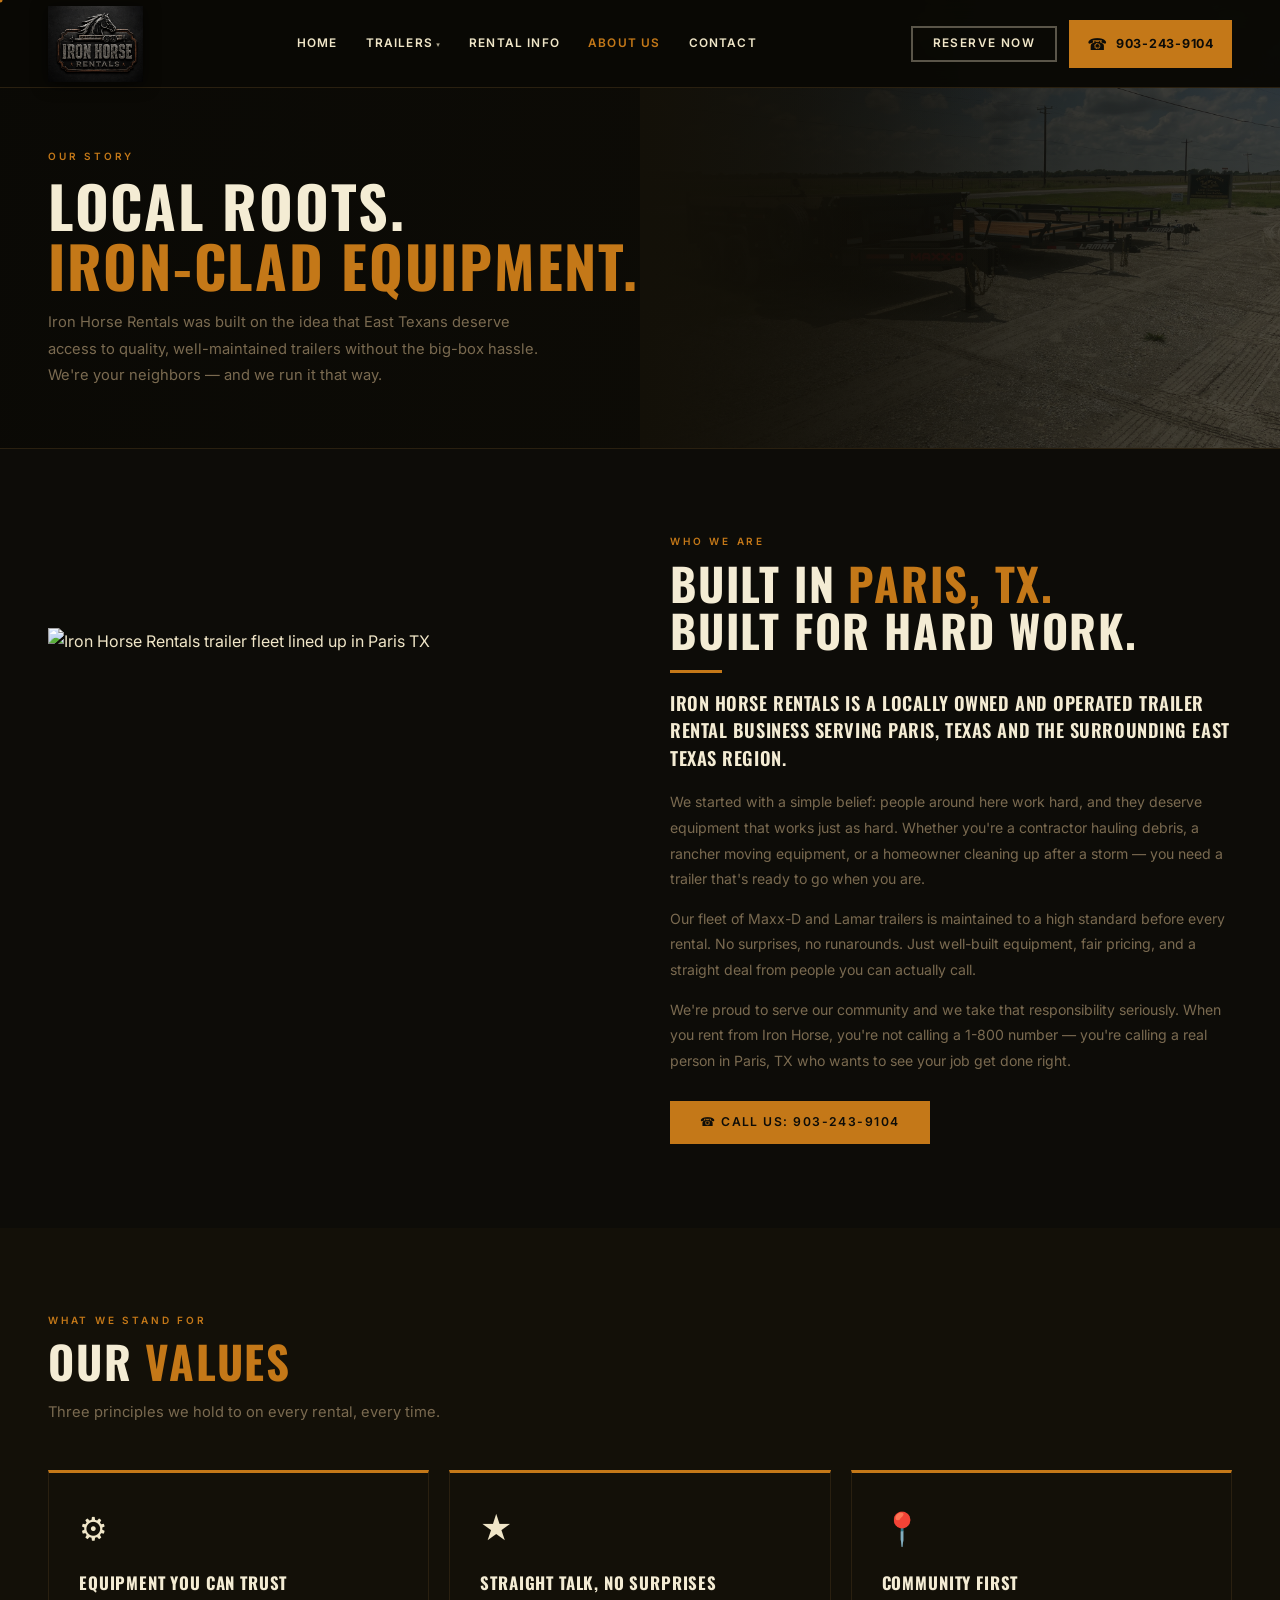
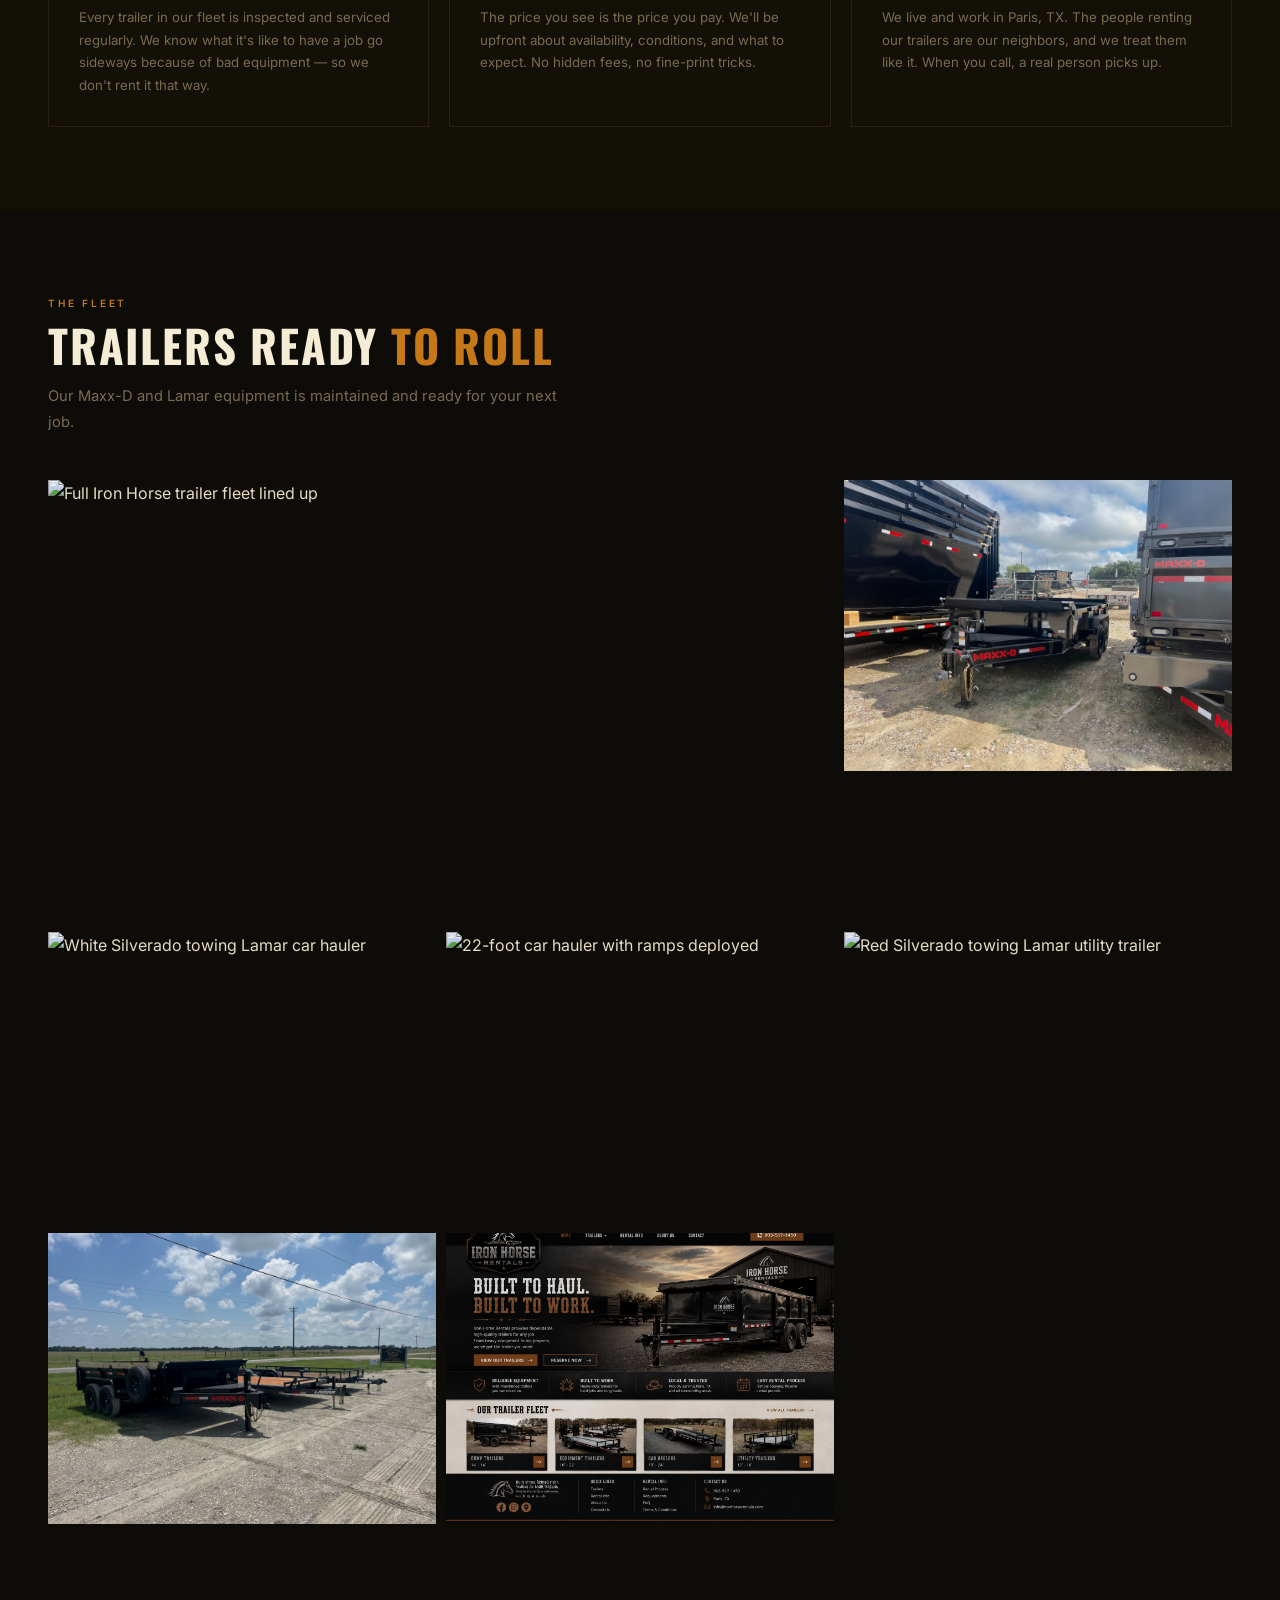
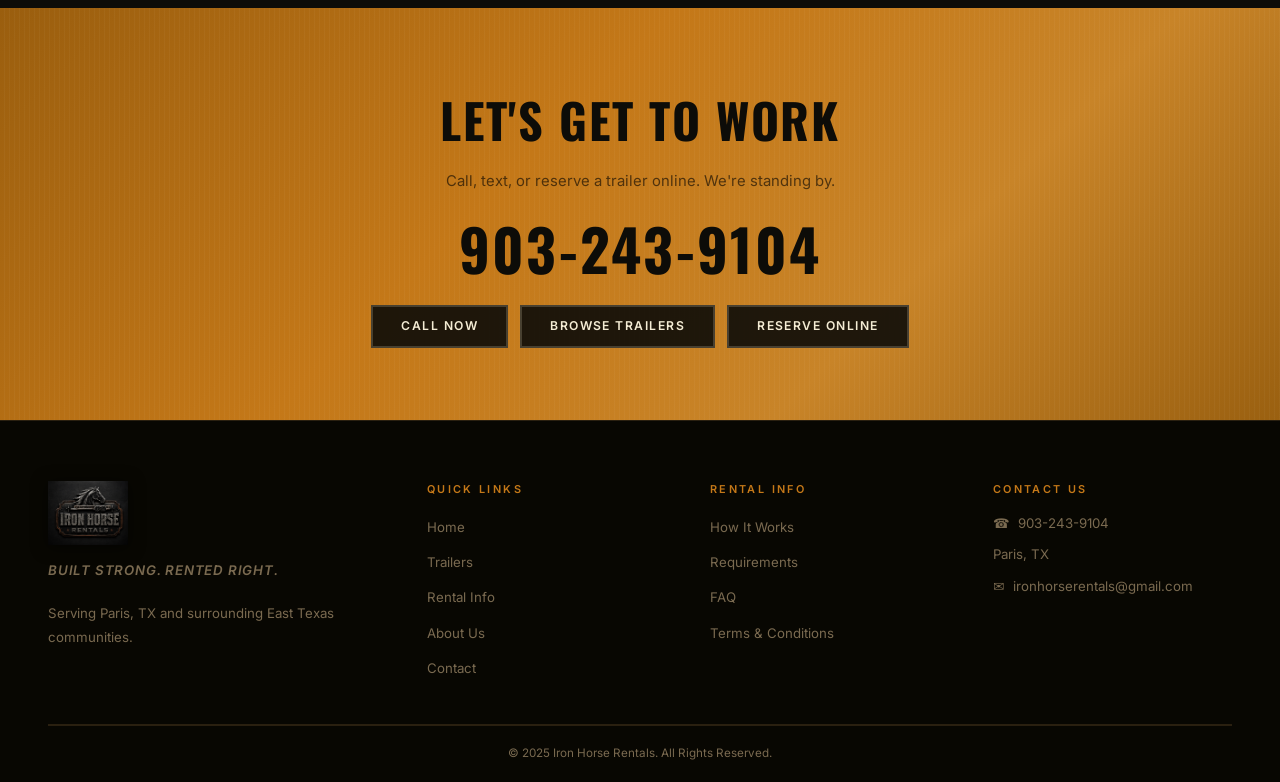
==== commit 23f90434: "client revisions: address, email, car hauler rename, GVWR placeholders, multi-day discount" ====
--- a/about.html
+++ b/about.html
@@ -5,10 +5,17 @@
   <meta name="viewport" content="width=device-width, initial-scale=1.0">
   <title>About Us | Iron Horse Rentals &mdash; Paris, TX</title>
   <meta name="description" content="Iron Horse Rentals is a locally owned trailer rental business based in Paris, TX. Learn about our story, values, and equipment.">
+  <link rel="icon" type="image/png" href="logo.png">
+  <link rel="apple-touch-icon" href="logo.png">
+  <meta property="og:type" content="website">
+  <meta property="og:image" content="https://www.ironhorserentals.net/logo.png">
+  <meta property="og:site_name" content="Iron Horse Rentals">  <meta property="og:title" content="About Us | Iron Horse Rentals — Paris, TX">
+  <meta property="og:description" content="Iron Horse Rentals is a locally owned trailer rental business based in Paris, TX. Learn about our story, values, and equipment.">
+  <meta property="og:url" content="https://www.ironhorserentals.net/about.html">
   <link rel="preconnect" href="https://fonts.googleapis.com">
   <link rel="preconnect" href="https://fonts.gstatic.com" crossorigin>
   <link href="https://fonts.googleapis.com/css2?family=Oswald:wght@400;600;700&family=Inter:wght@300;400;500;600&display=swap" rel="stylesheet">
-  <link rel="stylesheet" href="styles.css?v=6">
+  <link rel="stylesheet" href="styles.css?v=8">
 </head>
 <body>
 
@@ -185,7 +192,7 @@
         <h4 class="footer-h">Contact Us</h4>
         <div class="footer-ci">&#9742; <a href="tel:9032439104">903-243-9104</a></div>
         <div class="footer-ci">Paris, TX</div>
-        <div class="footer-ci">&#9993; <a href="mailto:info@ironhorserentals.com">info@ironhorserentals.com</a></div>
+        <div class="footer-ci">&#9993; <a href="mailto:ironhorserentals@gmail.com">ironhorserentals@gmail.com</a></div>
       </div>
     </div>
     <div class="footer-bottom"><p>&copy; 2025 Iron Horse Rentals. All Rights Reserved.</p></div>
--- a/styles.css
+++ b/styles.css
@@ -681,9 +681,12 @@
 }
 .td-price small { font-family: var(--ff-body); font-size: .78rem; color: var(--text2); font-weight: 400; }
 .td-desc { font-family: var(--ff-body); font-size: .88rem; color: var(--text2); line-height: 1.78; margin-bottom: 22px; }
-.td-specs { display: grid; grid-template-columns: 1fr 1fr; gap: 8px 16px; margin-bottom: 26px; }
+.td-specs { display: grid; grid-template-columns: 1fr 1fr; gap: 8px 16px; margin-bottom: 20px; }
 .spec { display: flex; align-items: flex-start; gap: 8px; font-family: var(--ff-body); font-size: .81rem; color: var(--text2); }
 .spec::before { content: '✦'; color: var(--accent); font-size: .58rem; margin-top: 4px; flex-shrink: 0; }
+.td-gvwr { margin: 0 0 24px; padding: 14px 18px; background: var(--bg3); border-left: 2px solid var(--accent); }
+.td-gvwr-row { font-family: var(--ff-display); font-size: 1rem; font-weight: 700; color: var(--text-head); line-height: 1.7; }
+.td-gvwr-row span { font-family: var(--ff-body); font-size: .88rem; font-weight: 400; color: var(--text2); }
 
 /* ══════════════════════════════════════════════
    RESERVATION FORM
@@ -963,6 +966,7 @@
   .photo-grid .span2 { grid-column: span 1; }
   .steps { grid-template-columns: 1fr; }
   .nav-logo img { height: 48px; }
+  .hero-bg img { object-position: 65% center; }
 }
 
 /* ══════════════════════════════════════════════
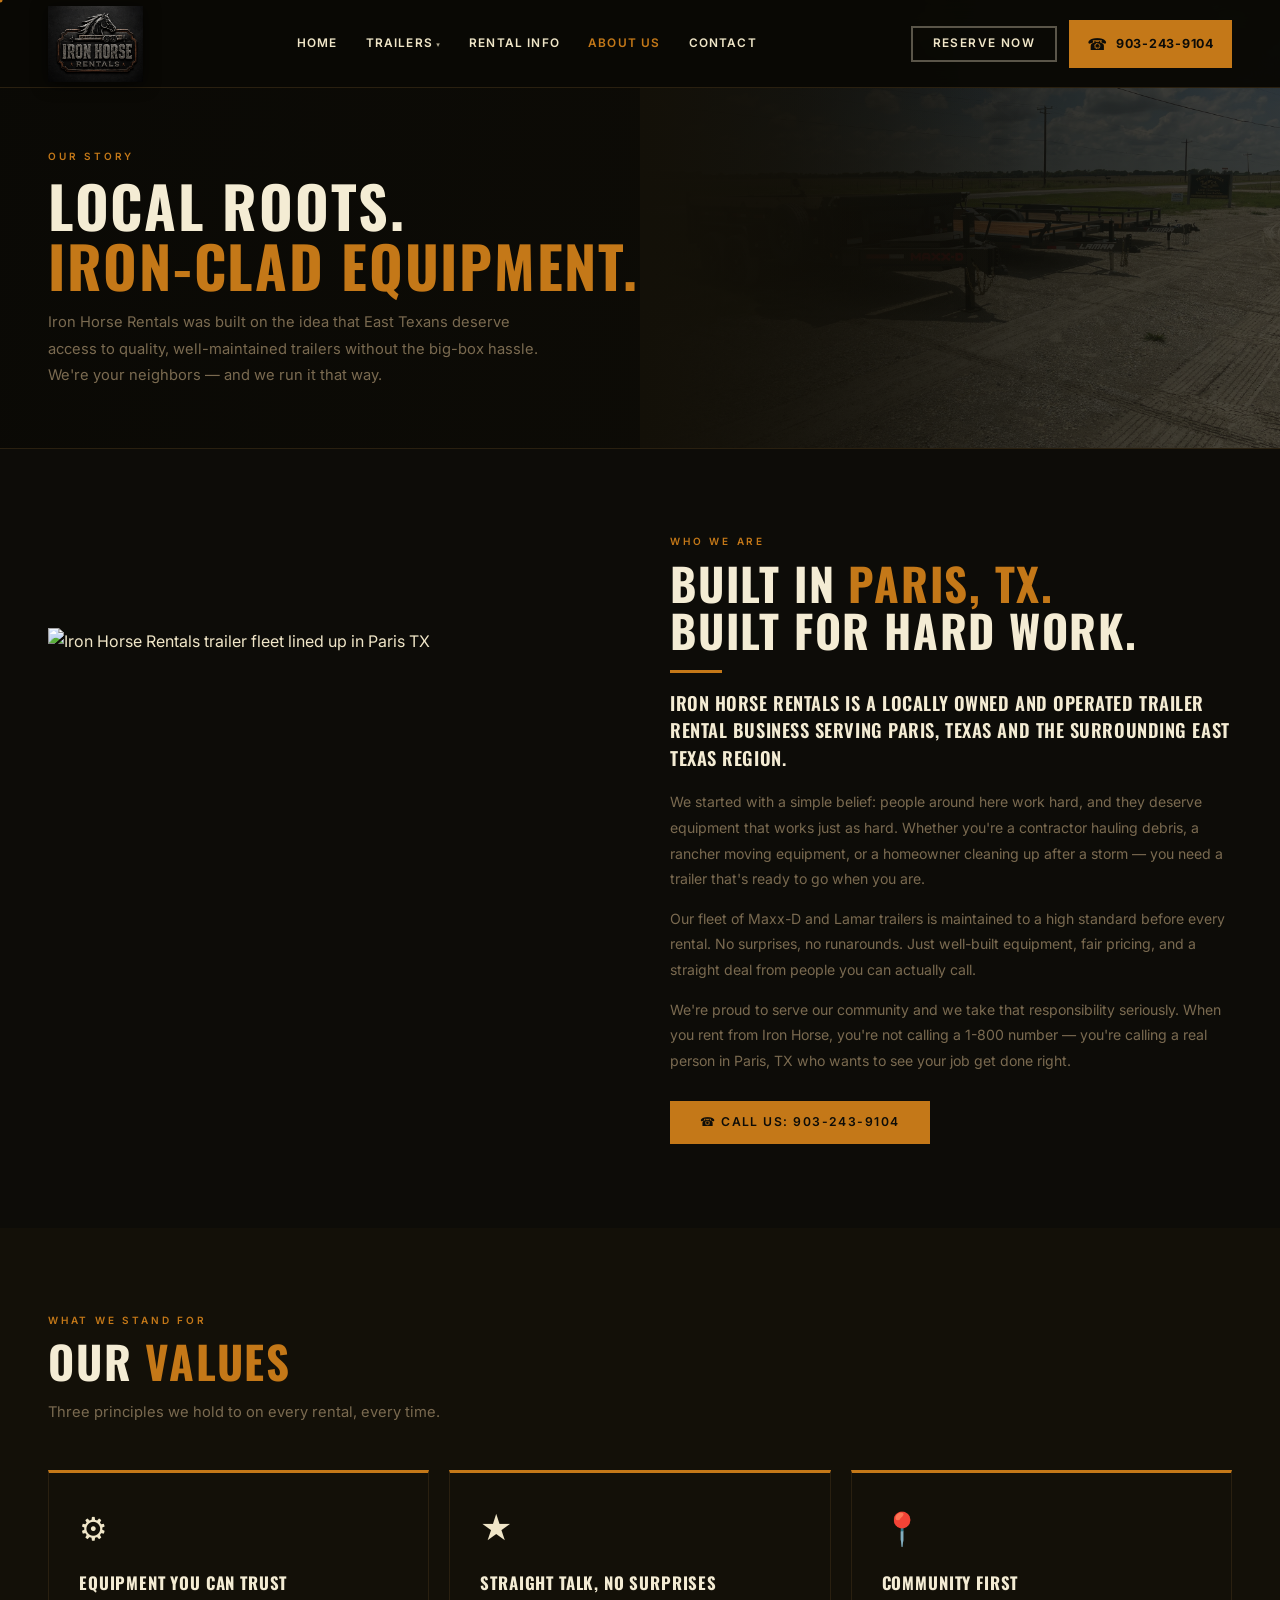
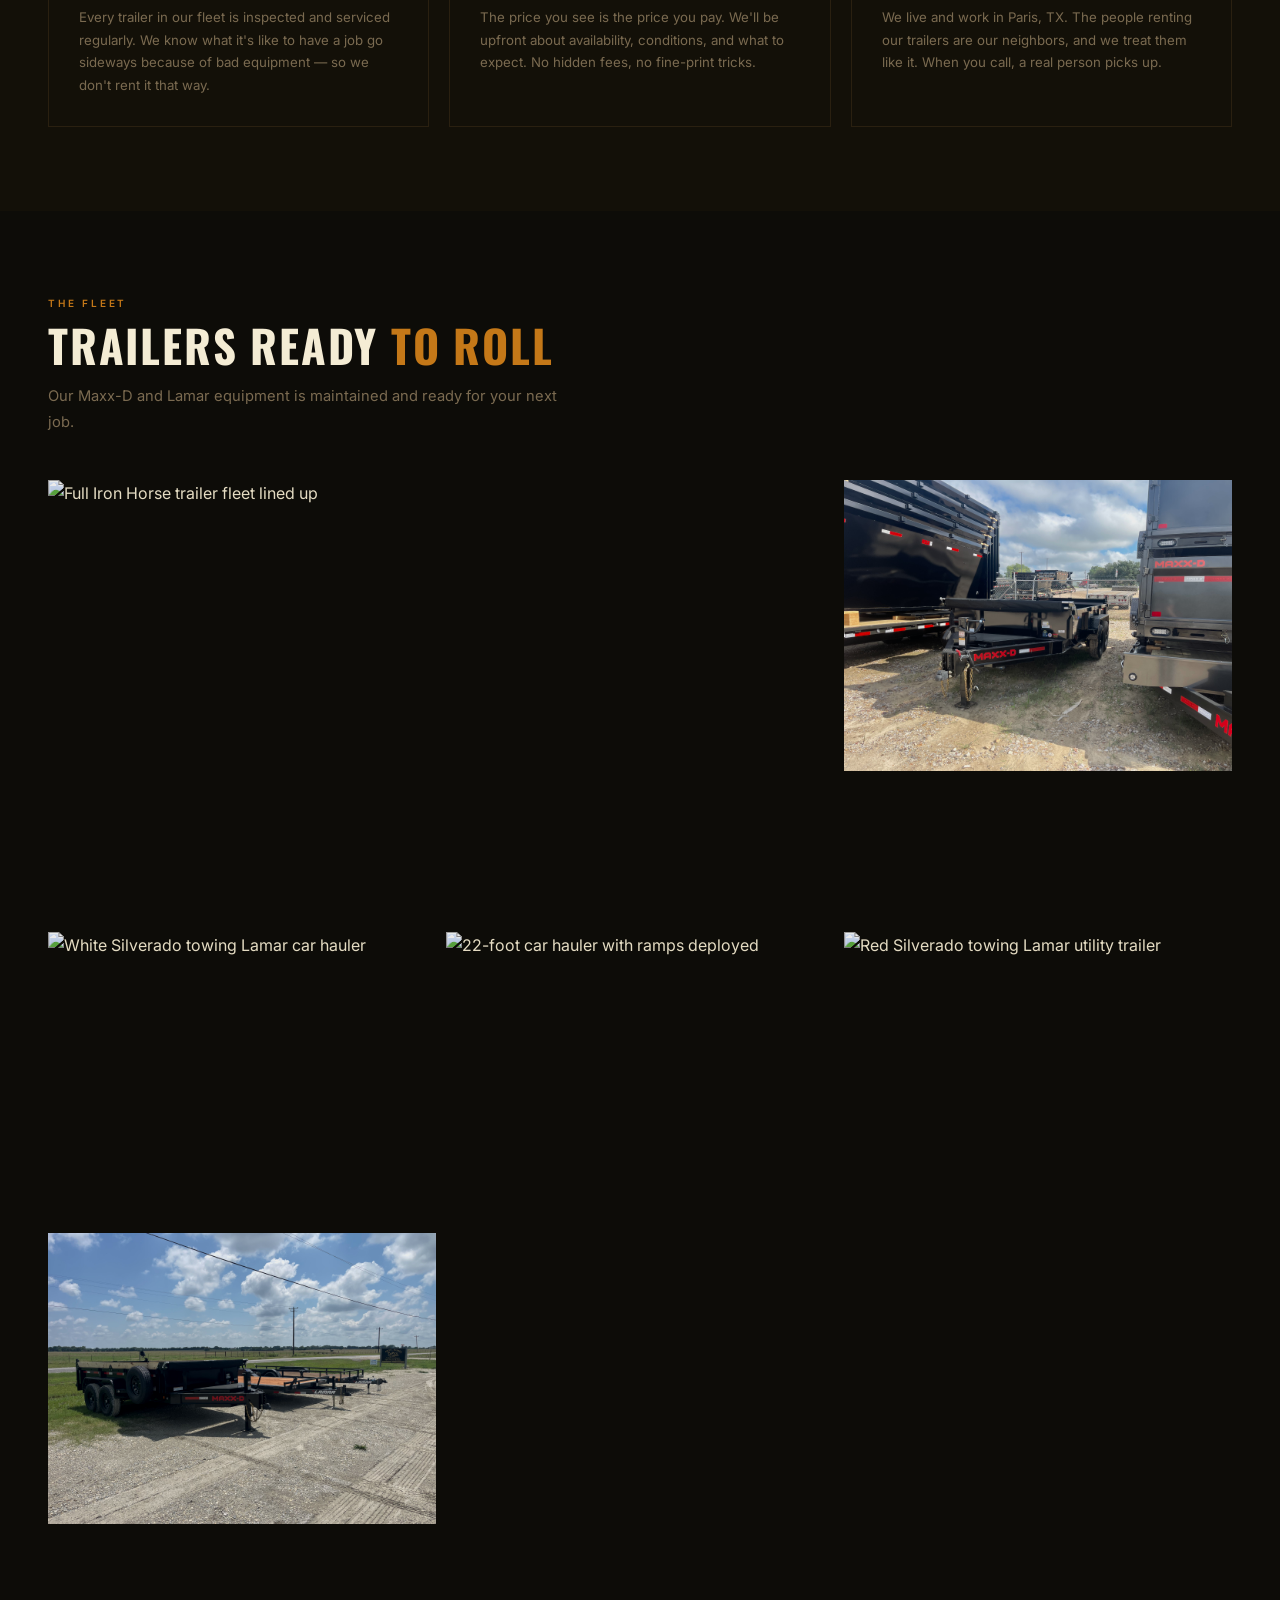
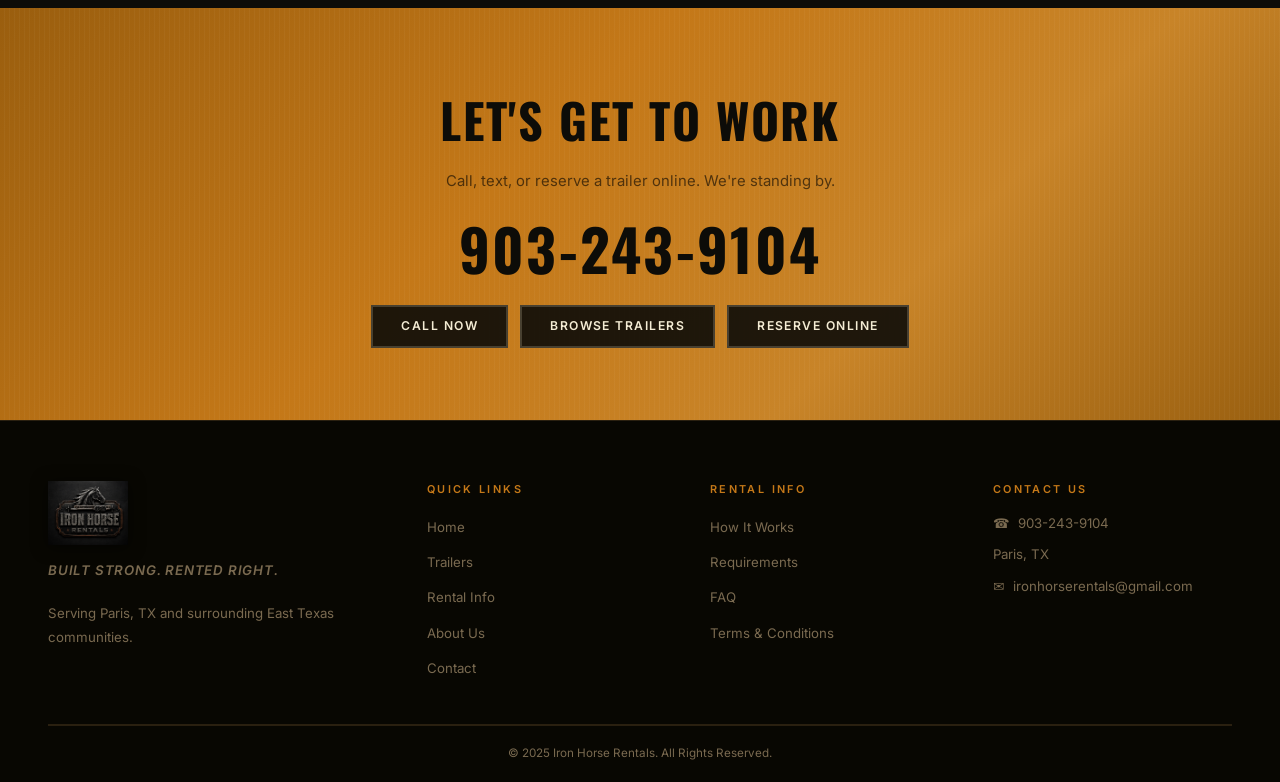
==== commit ea4c5266: "Client revision 3: real pricing/specs, fix maps link, wire forms, remove stray screenshot - Add trai" ====
--- a/about.html
+++ b/about.html
@@ -44,6 +44,7 @@
             <li><a href="trailers.html#dump">83"&times;14' Dump Trailer</a></li>
             <li><a href="trailers.html#car-hauler">22' Car Hauler</a></li>
             <li><a href="trailers.html#utility">18' Utility Trailer</a></li>
+            <li><a href="trailers.html#skid-steer">Mini Skid Steer</a></li>
           </ul>
         </li>
         <li><a href="rental-info.html">Rental Info</a></li>
@@ -139,9 +140,6 @@
       <div>
         <img src="IMG_5358.jpeg" alt="Dump trailer and utility trailer in field" loading="lazy">
       </div>
-      <div>
-        <img src="PHOTO-2026-06-24-08-53-09.jpeg" alt="Iron Horse Rentals trailer" loading="lazy">
-      </div>
     </div>
   </div>
 </section>
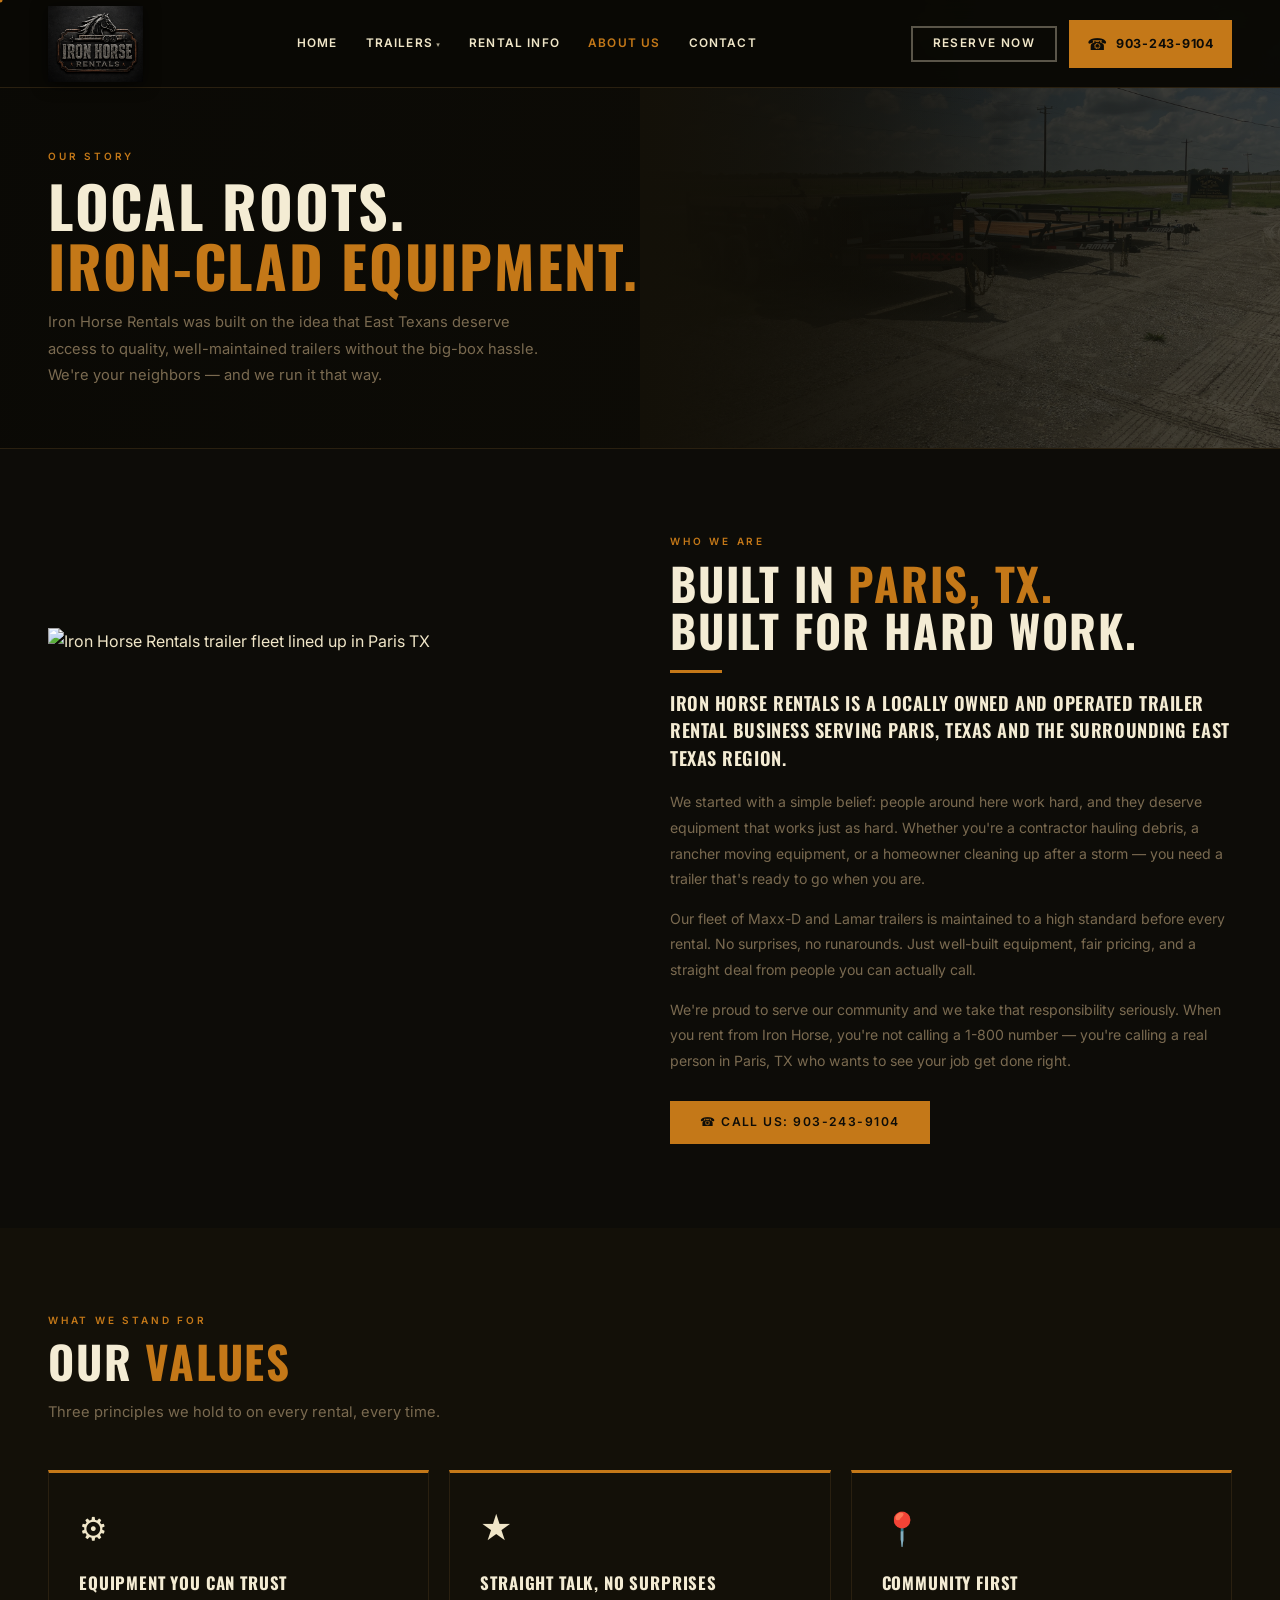
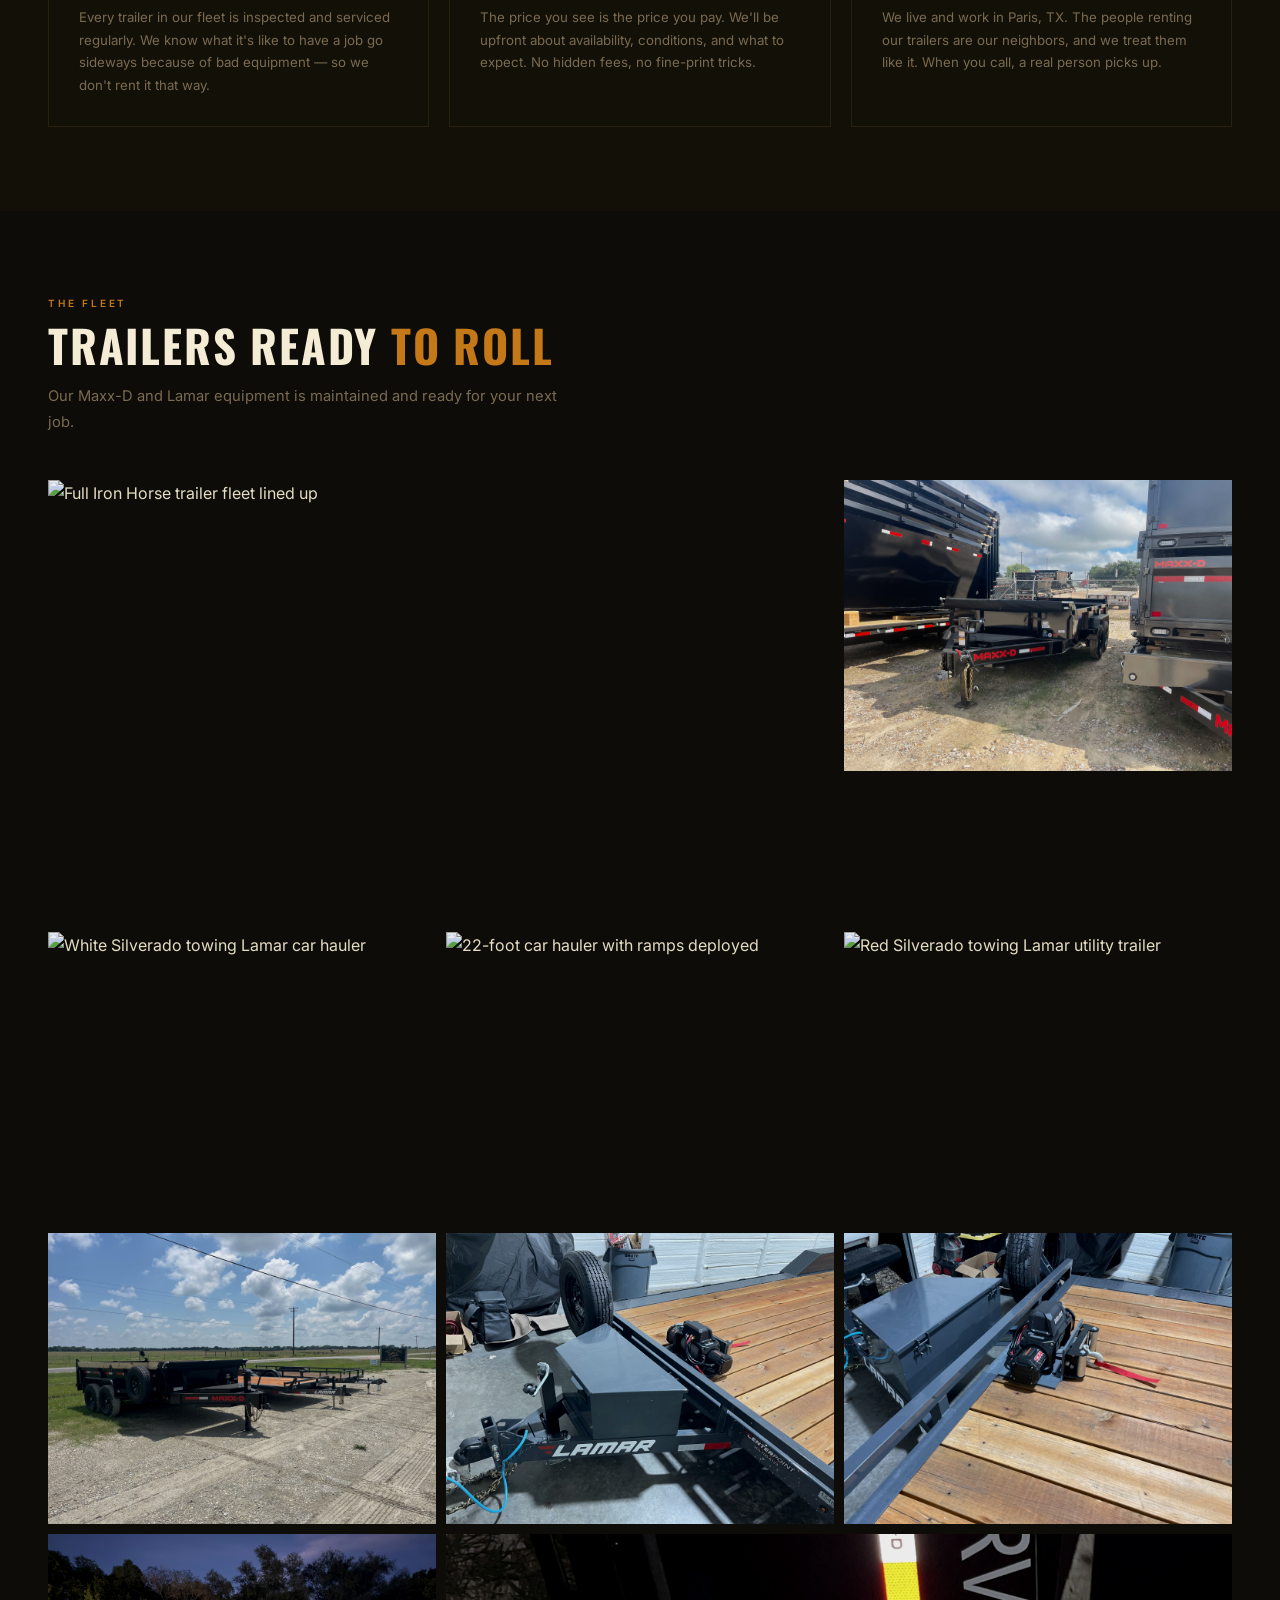
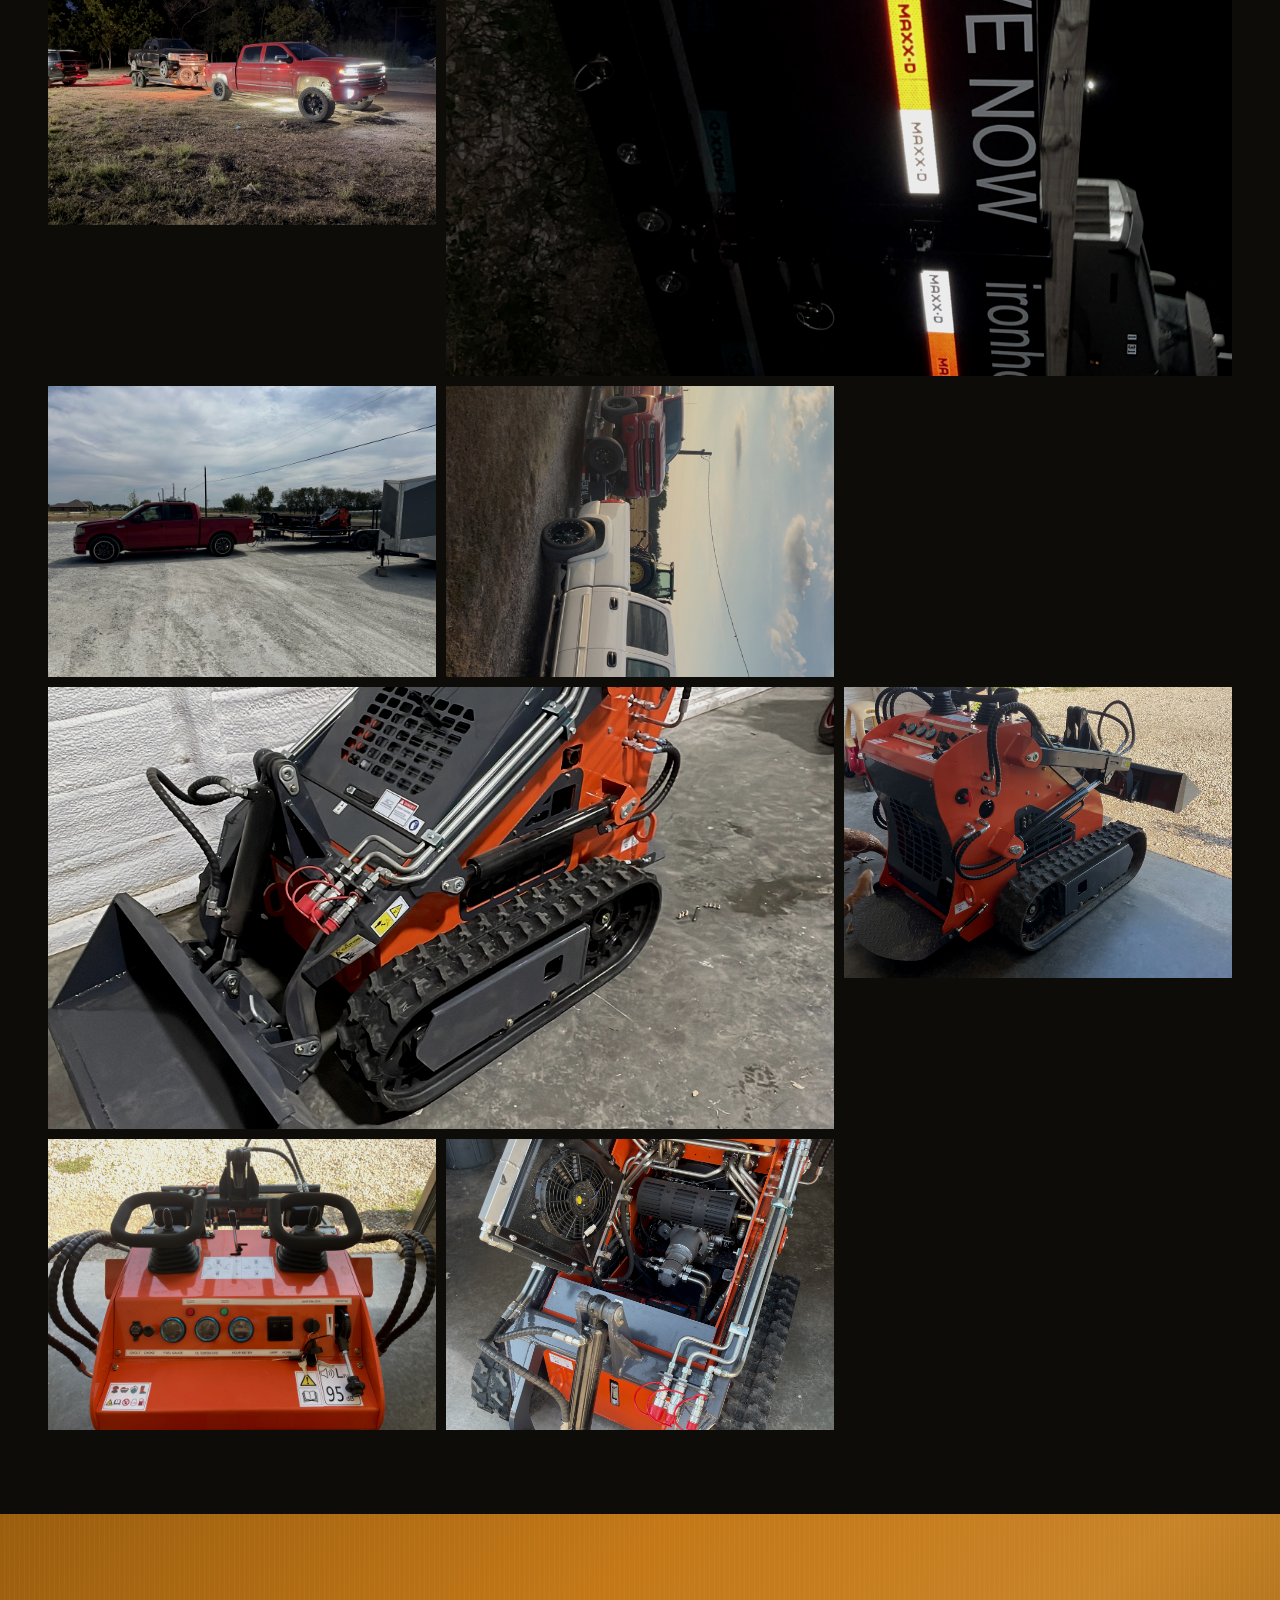
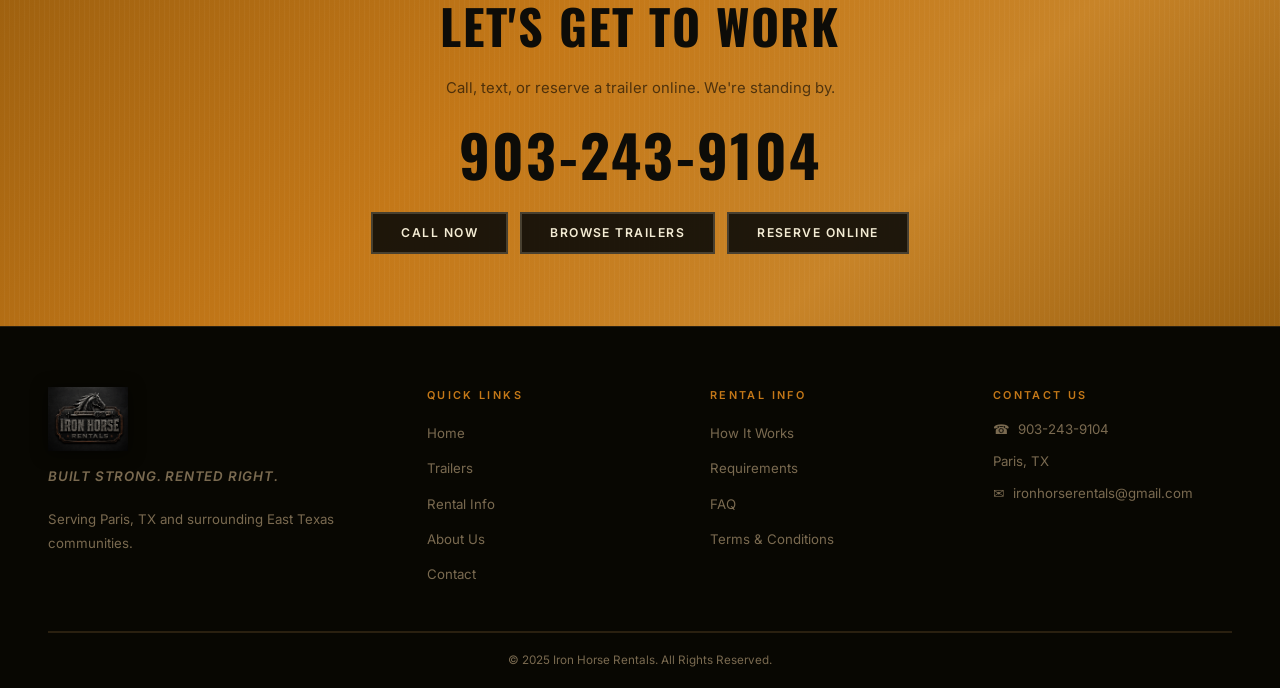
==== commit 443adbda: "Add new fleet and skid steer photos, fix skid steer load spec - Add 10 client-provided photos to the" ====
--- a/about.html
+++ b/about.html
@@ -140,6 +140,36 @@
       <div>
         <img src="IMG_5358.jpeg" alt="Dump trailer and utility trailer in field" loading="lazy">
       </div>
+      <div>
+        <img src="IMG_5615.jpeg" alt="Lamar car hauler tongue with toolbox and spare tire" loading="lazy">
+      </div>
+      <div>
+        <img src="IMG_5616.jpeg" alt="12,000 lb. winch mounted on the Lamar car hauler deck" loading="lazy">
+      </div>
+      <div>
+        <img src="IMG_1677.jpeg" alt="Chevy Silverado towing the car hauler with a truck loaded, dusk" loading="lazy">
+      </div>
+      <div class="span2">
+        <img src="IMG_5708.jpeg" alt="Maxx-D dump trailer reflective tailgate decal at night" loading="lazy">
+      </div>
+      <div>
+        <img src="IMG_7300.jpeg" alt="Ford F-150 towing the mini skid steer on its trailer" loading="lazy">
+      </div>
+      <div>
+        <img src="IMG_6177.jpeg" alt="Iron Horse Rentals fleet and tractor at sunset" loading="lazy">
+      </div>
+      <div class="span2">
+        <img src="BB724469-F546-4BD2-8D79-6E411D03F424.jpeg" alt="Mini skid steer with bucket and tracks, overhead view" loading="lazy">
+      </div>
+      <div>
+        <img src="IMG_5737.jpeg" alt="Mini skid steer rubber track and engine bay detail" loading="lazy">
+      </div>
+      <div>
+        <img src="IMG_5738.jpeg" alt="Mini skid steer joystick controls and instrument panel" loading="lazy">
+      </div>
+      <div>
+        <img src="IMG_5740.jpeg" alt="Mini skid steer hydraulics and undercarriage detail" loading="lazy">
+      </div>
     </div>
   </div>
 </section>
